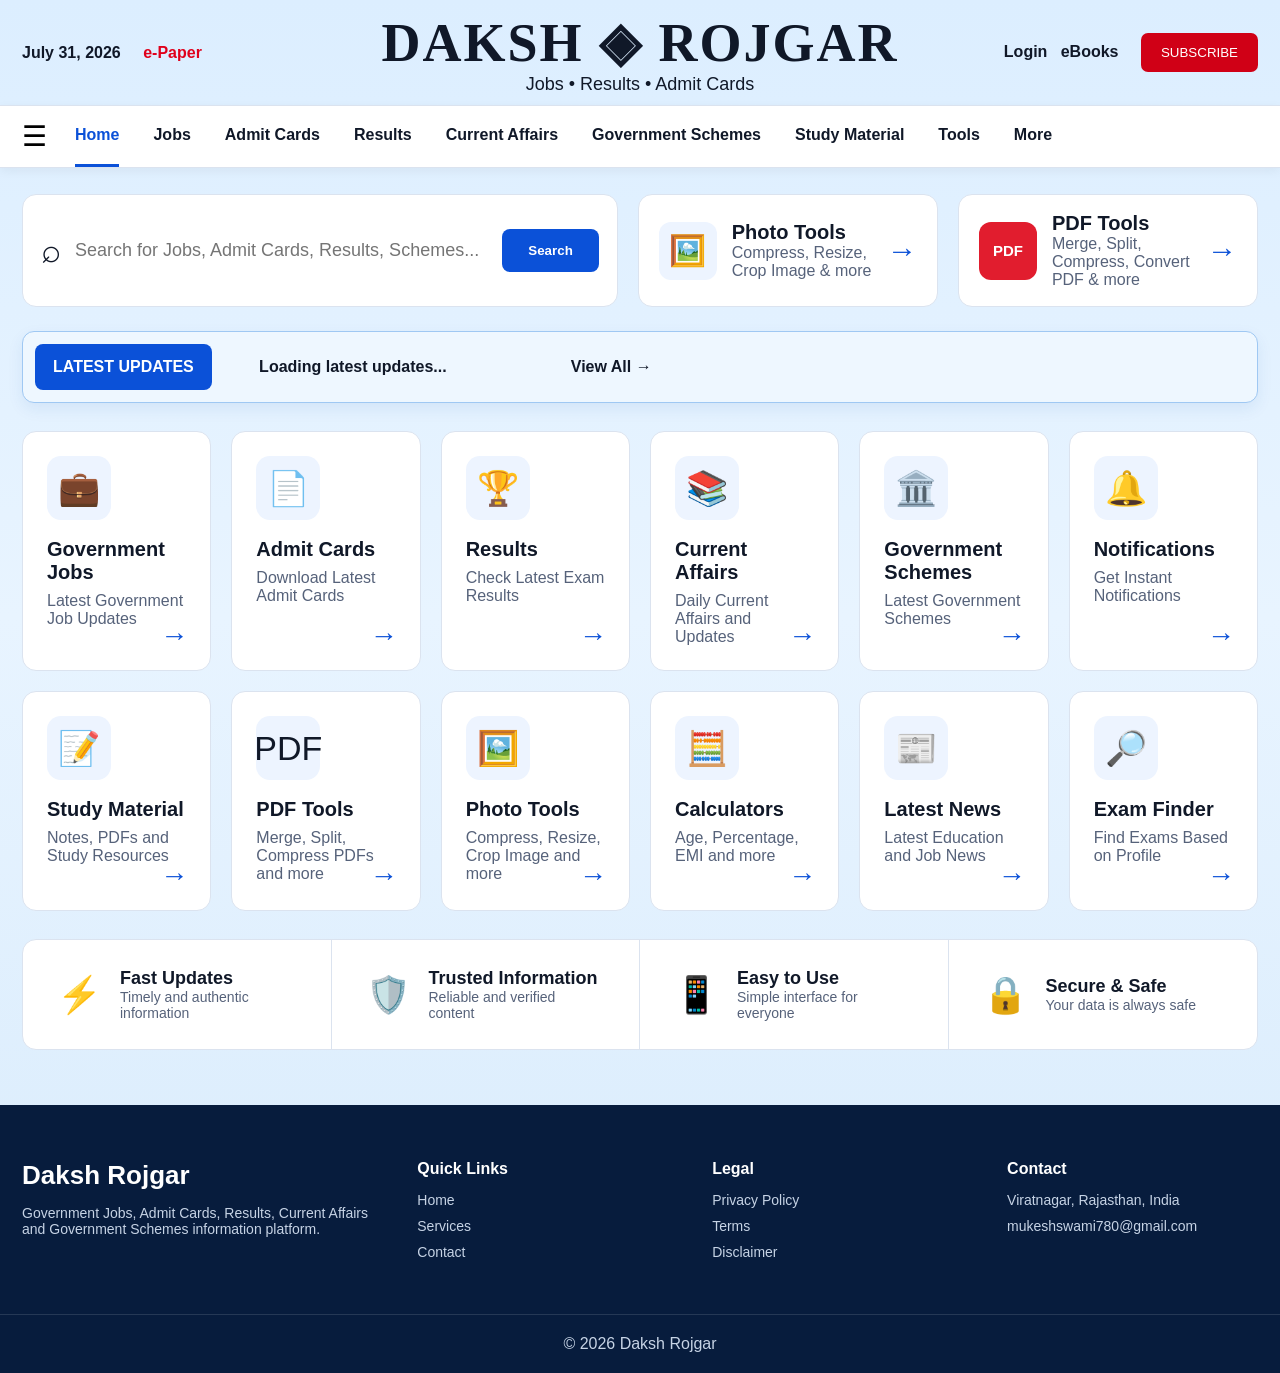
==== index.html @ 95d86d12 "Fix website icons and compact listing cards" ====
﻿<!DOCTYPE html>
<html lang="en">
<head>
    <meta charset="UTF-8">

    <meta
        name="viewport"
        content="width=device-width, initial-scale=1.0"
    >

    <title>Daksh Rojgar</title>

    <link rel="stylesheet" href="style.css">
</head>

<body>

<header>
    <div class="top">

        <div class="date">
            July 31, 2026
            <span>e-Paper</span>
        </div>

        <div class="brand">
            <h1>DAKSH ◈ ROJGAR</h1>
            <p>Jobs • Results • Admit Cards</p>
        </div>

        <div class="actions">
            Login &nbsp; eBooks
            <button type="button">SUBSCRIBE</button>
        </div>

    </div>

    <div class="nav">

        <button
            id="menuBtn"
            type="button"
            aria-label="Open menu"
        >
            ☰
        </button>

        <nav id="mainNav">
            <a class="active" href="index.html">Home</a>
            <a href="listing.html?module=jobs">Jobs</a>
            <a href="listing.html?module=admit_card">Admit Cards</a>
            <a href="listing.html?module=result">Results</a>
            <a href="listing.html?module=current_affairs">Current Affairs</a>
            <a href="listing.html?module=yojana">Government Schemes</a>
            <a href="listing.html?module=syllabus">Study Material</a>
            <a href="#">Tools</a>
            <a href="#">More</a>
        </nav>

    </div>
</header>

<main class="wrap">

    <section class="utilities">

        <form id="searchForm" class="search">
            <span>⌕</span>

            <input
                id="searchInput"
                type="search"
                placeholder="Search for Jobs, Admit Cards, Results, Schemes..."
            >

            <button type="submit">
                Search
            </button>
        </form>

        <a class="tool" href="#">
            <b>🖼️</b>

            <div>
                <h2>Photo Tools</h2>
                <p>Compress, Resize, Crop Image &amp; more</p>
            </div>

            <i>→</i>
        </a>

        <a class="tool" href="#">
            <b class="pdf">PDF</b>

            <div>
                <h2>PDF Tools</h2>
                <p>Merge, Split, Compress, Convert PDF &amp; more</p>
            </div>

            <i>→</i>
        </a>

    </section>

    <section class="ticker">
        <strong>LATEST UPDATES</strong>

        <a href="#">
            Loading latest updates...
        </a>

        <a href="#" id="viewAllUpdates">
            View All →
        </a>
    </section>

    <section class="cards">

        <a
            class="card"
            href="listing.html?module=jobs"
        >
            <div class="icon">💼</div>
            <h3>Government Jobs</h3>
            <p>Latest Government Job Updates</p>
            <span>→</span>
        </a>

        <a
            class="card"
            href="listing.html?module=admit_card"
        >
            <div class="icon">📄</div>
            <h3>Admit Cards</h3>
            <p>Download Latest Admit Cards</p>
            <span>→</span>
        </a>

        <a
            class="card"
            href="listing.html?module=result"
        >
            <div class="icon">🏆</div>
            <h3>Results</h3>
            <p>Check Latest Exam Results</p>
            <span>→</span>
        </a>

        <a
            class="card"
            href="listing.html?module=current_affairs"
        >
            <div class="icon">📚</div>
            <h3>Current Affairs</h3>
            <p>Daily Current Affairs and Updates</p>
            <span>→</span>
        </a>

        <a
            class="card"
            href="listing.html?module=yojana"
        >
            <div class="icon">🏛️</div>
            <h3>Government Schemes</h3>
            <p>Latest Government Schemes</p>
            <span>→</span>
        </a>

        <a
            class="card"
            href="listing.html?module=all_posts"
        >
            <div class="icon">🔔</div>
            <h3>Notifications</h3>
            <p>Get Instant Notifications</p>
            <span>→</span>
        </a>

        <a
            class="card"
            href="listing.html?module=syllabus"
        >
            <div class="icon">📝</div>
            <h3>Study Material</h3>
            <p>Notes, PDFs and Study Resources</p>
            <span>→</span>
        </a>

        <a class="card" href="#">
            <div class="icon">PDF</div>
            <h3>PDF Tools</h3>
            <p>Merge, Split, Compress PDFs and more</p>
            <span>→</span>
        </a>

        <a class="card" href="#">
            <div class="icon">🖼️</div>
            <h3>Photo Tools</h3>
            <p>Compress, Resize, Crop Image and more</p>
            <span>→</span>
        </a>

        <a class="card" href="#">
            <div class="icon">🧮</div>
            <h3>Calculators</h3>
            <p>Age, Percentage, EMI and more</p>
            <span>→</span>
        </a>

        <a class="card" href="#">
            <div class="icon">📰</div>
            <h3>Latest News</h3>
            <p>Latest Education and Job News</p>
            <span>→</span>
        </a>

        <a class="card" href="#">
            <div class="icon">🔎</div>
            <h3>Exam Finder</h3>
            <p>Find Exams Based on Profile</p>
            <span>→</span>
        </a>

    </section>

    <section class="benefits">

        <article>
            ⚡
            <div>
                <h3>Fast Updates</h3>
                <p>Timely and authentic information</p>
            </div>
        </article>

        <article>
            🛡️
            <div>
                <h3>Trusted Information</h3>
                <p>Reliable and verified content</p>
            </div>
        </article>

        <article>
            📱
            <div>
                <h3>Easy to Use</h3>
                <p>Simple interface for everyone</p>
            </div>
        </article>

        <article>
            🔒
            <div>
                <h3>Secure &amp; Safe</h3>
                <p>Your data is always safe</p>
            </div>
        </article>

    </section>

</main>

<footer>

    <div class="foot">

        <div>
            <h3>Daksh Rojgar</h3>

            <p>
                Government Jobs, Admit Cards, Results,
                Current Affairs and Government Schemes
                information platform.
            </p>
        </div>

        <div>
            <h4>Quick Links</h4>
            <a href="index.html">Home</a>
            <a href="listing.html?module=all_posts">Services</a>
            <a href="contact.html">Contact</a>
        </div>

        <div>
            <h4>Legal</h4>
            <a href="privacy-policy.html">Privacy Policy</a>
            <a href="terms.html">Terms</a>
            <a href="disclaimer.html">Disclaimer</a>
        </div>

        <div>
            <h4>Contact</h4>
            <p>Viratnagar, Rajasthan, India</p>

            <a href="mailto:mukeshswami780@gmail.com">
                mukeshswami780@gmail.com
            </a>
        </div>

    </div>

    <div class="copy">
        © <span id="year">2026</span> Daksh Rojgar
    </div>

</footer>

<script src="script.js"></script>

</body>
</html>
---- style.css ----
*{box-sizing:border-box;margin:0;padding:0}:root{--blue:#0b51d8;--ink:#101828;--muted:#56627a;--line:#dbe3ef;--bg:#f4f8fd}body{font-family:Arial,sans-serif;background:linear-gradient(#fbfdff,#f2f7fc);color:var(--ink)}a{text-decoration:none;color:inherit}.top{max-width:1480px;margin:auto;min-height:105px;display:grid;grid-template-columns:1fr auto 1fr;align-items:center;padding:0 22px}.date{font-weight:700}.date span{color:#e0001b;margin-left:18px}.brand{text-align:center}.brand h1{font-family:Georgia,serif;font-size:54px;letter-spacing:2px}.brand p{font-size:18px}.actions{justify-self:end;font-weight:700}.actions button{background:#d00016;color:#fff;border:0;border-radius:7px;padding:12px 20px;margin-left:18px}.nav{border-top:1px solid var(--line);border-bottom:1px solid var(--line);box-shadow:0 3px 10px #0000000d;display:flex;align-items:center;padding:0 22px;background:#fff}.nav>button{font-size:28px;border:0;background:none;margin-right:28px}nav{display:flex;gap:34px;overflow:auto}nav a{font-weight:700;padding:20px 0;white-space:nowrap}nav .active{color:var(--blue);border-bottom:3px solid var(--blue)}.wrap{max-width:1480px;margin:auto;padding:26px 22px 55px}.utilities{display:grid;grid-template-columns:1.35fr .68fr .68fr;gap:20px}.search,.tool{background:#fff;border:1px solid var(--line);border-radius:14px}.search{display:grid;grid-template-columns:auto 1fr auto;align-items:center;padding:18px}.search span{font-size:34px;margin-right:14px}.search input{border:0;outline:0;font-size:18px;min-width:0}.search button{background:var(--blue);color:#fff;border:0;border-radius:8px;padding:14px 26px;font-weight:800}.tool{display:grid;grid-template-columns:auto 1fr auto;align-items:center;gap:15px;padding:17px 20px}.tool>b{width:58px;height:58px;border-radius:12px;background:#edf4ff;display:flex;align-items:center;justify-content:center;font-size:30px}.tool .pdf{background:#e11d2e;color:#fff;font-size:15px}.tool h2{font-size:20px}.tool p{color:var(--muted)}.tool i{font-style:normal;color:var(--blue);font-size:30px}.ticker{margin-top:28px;border:1px solid #cfe0f5;border-radius:12px;background:#f7fbff;display:grid;grid-template-columns:auto repeat(4,1fr);align-items:center}.ticker strong{background:var(--blue);color:#fff;border-radius:8px;padding:14px 18px;margin:12px}.ticker a{padding:0 18px;text-align:center;font-weight:600}.ticker em{font-style:normal;color:#e0001b;border:1px solid #ff5e6d;padding:2px 5px;border-radius:4px;font-size:12px}.cards{display:grid;grid-template-columns:repeat(6,1fr);gap:20px;margin-top:28px}.card{background:#fff;border:1px solid var(--line);border-radius:14px;min-height:220px;padding:24px;position:relative;transition:.2s}.card:hover{transform:translateY(-5px);box-shadow:0 12px 28px #0f2e5a14}.icon{width:64px;height:64px;border-radius:14px;background:#edf4ff;display:flex;align-items:center;justify-content:center;font-size:34px;margin-bottom:18px}.card h3{font-size:20px;margin-bottom:8px}.card p{color:var(--muted)}.card span{position:absolute;right:22px;bottom:18px;color:var(--blue);font-size:28px}.benefits{display:grid;grid-template-columns:repeat(4,1fr);background:#fff;border:1px solid var(--line);border-radius:14px;margin-top:28px}.benefits article{display:flex;gap:18px;align-items:center;padding:28px 34px;border-right:1px solid var(--line);font-size:36px}.benefits article:last-child{border:0}.benefits h3{font-size:18px}.benefits p{font-size:14px;color:var(--muted)}footer{background:#071c3d;color:#fff;padding-top:55px}.foot{max-width:1480px;margin:auto;display:grid;grid-template-columns:1.4fr repeat(3,1fr);gap:44px;padding:0 22px 44px}.foot h3{font-size:26px;margin-bottom:14px}.foot h4{margin-bottom:14px}.foot p,.foot a{display:block;color:#c6d3e5;margin-bottom:10px;font-size:14px}.copy{text-align:center;border-top:1px solid #ffffff1f;padding:20px;color:#c6d3e5}@media(max-width:1200px){.cards{grid-template-columns:repeat(4,1fr)}nav{gap:22px}}@media(max-width:900px){.top{grid-template-columns:1fr}.date,.actions{display:none}.brand{text-align:left}.brand h1{font-size:34px}.utilities{grid-template-columns:1fr 1fr}.search{grid-column:1/-1}.ticker{grid-template-columns:auto 1fr;overflow:auto}.ticker a{white-space:nowrap}.cards{grid-template-columns:repeat(3,1fr)}.benefits{grid-template-columns:repeat(2,1fr)}.foot{grid-template-columns:repeat(2,1fr)}}@media(max-width:640px){.brand h1{font-size:27px}.utilities{grid-template-columns:1fr}.search{grid-column:auto}.search input{font-size:14px}.cards{grid-template-columns:repeat(2,1fr);gap:12px}.card{min-height:190px;padding:18px}.benefits{grid-template-columns:1fr}.foot{grid-template-columns:1fr}}
/* ===== Final Daksh Rojgar Blue Theme ===== */

body {
    background:
        linear-gradient(
            180deg,
            #dceeff 0%,
            #e8f4ff 45%,
            #d8ebfc 100%
        );
}

.site-header {
    background: #f7fbff;
    border-bottom: 1px solid #9fc8f3;
}

.nav-wrap {
    background: #edf7ff;
    border-top: 1px solid #c2dcf5;
    border-bottom: 1px solid #9fc8f3;
}

.main-content {
    padding-top: 30px;
}

/* Search + Photo/PDF Tools row */

.top-utility-grid {
    gap: 22px;
}

.search-panel,
.quick-tool-card {
    background: #ffffff;
    border: 1px solid #a9ccef;
    box-shadow:
        0 7px 18px rgba(10, 71, 161, 0.10);
}

.search-panel {
    padding: 15px 17px;
    min-height: 98px;
}

.quick-tool-card {
    min-height: 98px;
    padding: 14px 18px;
}

.quick-tool-card h2 {
    color: #071c3d;
}

.quick-tool-card p {
    color: #334a67;
}

/* Latest updates row */

.ticker {
    margin-top: 24px;
    background: #eef7ff;
    border: 1px solid #9fc8f3;
    box-shadow:
        0 6px 16px rgba(10, 71, 161, 0.08);
}

/* Service cards */

.portal-card {
    background: #ffffff;
    border: 1px solid #a9ccef;
    box-shadow:
        0 5px 14px rgba(10, 71, 161, 0.07);
}

.portal-card:hover {
    border-color: #4d91dc;
    box-shadow:
        0 13px 30px rgba(10, 71, 161, 0.16);
}

/* Bottom benefits strip */

.benefit-strip {
    background: #ffffff;
    border: 1px solid #9fc8f3;
    box-shadow:
        0 7px 18px rgba(10, 71, 161, 0.10);
}

/* Mobile adjustment */

@media (max-width: 640px) {
    .search-panel,
    .quick-tool-card {
        min-height: 86px;
    }

    .main-content {
        padding-top: 18px;
    }
}


/* ===== Legal Pages ===== */

.legal-header {
    background: #f7fbff;
    border-bottom: 1px solid #9fc8f3;
    padding: 19px 0;
}

.legal-nav {
    align-items: center;
    display: flex;
    justify-content: space-between;
}

.legal-brand {
    color: #062d73;
    font-size: 25px;
    font-weight: 800;
}

.back-home {
    background: #0b51d8;
    border-radius: 8px;
    color: #ffffff;
    font-weight: 700;
    padding: 11px 18px;
}

.legal-page {
    background:
        linear-gradient(
            180deg,
            #dceeff 0%,
            #e8f4ff 100%
        );
    padding: 55px 0;
}

.legal-card {
    background: #ffffff;
    border: 1px solid #9fc8f3;
    border-radius: 18px;
    box-shadow:
        0 12px 35px rgba(10, 71, 161, 0.12);
    margin: auto;
    max-width: 980px;
    padding: 55px;
}

.legal-heading {
    border-bottom: 1px solid #d9e7f5;
    margin-bottom: 35px;
    padding-bottom: 28px;
}

.legal-heading > span {
    color: #0b51d8;
    font-size: 13px;
    font-weight: 800;
    letter-spacing: 1px;
}

.legal-heading h1 {
    color: #071c3d;
    font-size: 44px;
    line-height: 1.15;
    margin: 10px 0;
}

.legal-heading p {
    color: #667085;
}

.legal-card section {
    margin-bottom: 32px;
}

.legal-card section:last-child {
    margin-bottom: 0;
}

.legal-card h2 {
    color: #073170;
    font-size: 23px;
    margin-bottom: 12px;
}

.legal-card p,
.legal-card li {
    color: #344a65;
    font-size: 16px;
    line-height: 1.8;
}

.legal-card p {
    margin-bottom: 12px;
}

.legal-card ul {
    margin: 8px 0 15px 22px;
}

.legal-card li {
    margin-bottom: 8px;
}

.legal-card a {
    color: #0b51d8;
    font-weight: 700;
}

.contact-information {
    background: #edf7ff;
    border: 1px solid #b8d5f2;
    border-radius: 12px;
    display: flex;
    flex-direction: column;
    gap: 6px;
    margin-top: 15px;
    padding: 22px;
}

.legal-footer {
    background: #071c3d;
    color: #ffffff;
    padding: 24px 0;
}

.legal-footer .container {
    align-items: center;
    display: flex;
    justify-content: space-between;
}

.legal-footer div div {
    display: flex;
    gap: 20px;
}

.legal-footer a {
    color: #c6d3e5;
}

@media (max-width: 700px) {
    .legal-card {
        padding: 30px 22px;
    }

    .legal-heading h1 {
        font-size: 34px;
    }

    .legal-footer .container {
        align-items: flex-start;
        flex-direction: column;
        gap: 15px;
    }

    .legal-footer div div {
        flex-wrap: wrap;
    }
}


/* ===== Dynamic Detail Pages ===== */

.detail-loading,
.detail-error {
    color: #344a65;
    font-size: 18px;
    padding: 35px 0;
    text-align: center;
}

.detail-error h1 {
    color: #071c3d;
    margin-bottom: 15px;
}

.detail-media {
    margin-bottom: 30px;
    text-align: center;
}

.detail-media img {
    border: 1px solid #b8d5f2;
    border-radius: 14px;
    max-height: 520px;
    max-width: 100%;
    object-fit: contain;
}

.detail-actions {
    display: flex;
    flex-wrap: wrap;
    gap: 12px;
    margin-bottom: 35px;
}

.detail-button {
    background: #edf7ff;
    border: 1px solid #9fc8f3;
    border-radius: 8px;
    color: #0b51d8;
    display: inline-block;
    font-weight: 700;
    padding: 11px 18px;
}

.detail-button:hover {
    background: #dceeff;
}

.detail-button.primary {
    background: #0b51d8;
    border-color: #0b51d8;
    color: #ffffff;
}

.detail-section {
    border-bottom: 1px solid #d9e7f5;
    margin-bottom: 30px;
    padding-bottom: 26px;
}

.detail-section:last-child {
    border-bottom: 0;
}

.detail-section h2 {
    color: #073170;
    font-size: 23px;
    margin-bottom: 13px;
}

.detail-section p {
    color: #344a65;
    font-size: 16px;
    line-height: 1.8;
    margin-bottom: 10px;
}


/* ===== Live Admin Content Listing ===== */

.listing-header {
    margin-bottom: 32px;
    text-align: center;
}

.listing-header > span {
    color: #0b51d8;
    font-size: 13px;
    font-weight: 800;
    letter-spacing: 1px;
}

.listing-header h1 {
    color: #071c3d;
    font-size: 42px;
    margin: 8px 0 12px;
}

.listing-header p {
    color: #506781;
    font-size: 17px;
}

.live-listing-grid {
    display: grid;
    gap: 20px;
    grid-template-columns:
        repeat(3, minmax(0, 1fr));
}

.live-listing-card {
    background: #ffffff;
    border: 1px solid #9fc8f3;
    border-radius: 14px;
    box-shadow:
        0 7px 20px rgba(10, 71, 161, 0.09);
    display: flex;
    flex-direction: column;
    min-height: 280px;
    padding: 25px;
}

.listing-meta {
    align-items: center;
    display: flex;
    gap: 10px;
    justify-content: space-between;
    margin-bottom: 16px;
}

.listing-meta span {
    background: #e5f2ff;
    border-radius: 20px;
    color: #0b51d8;
    font-size: 12px;
    font-weight: 800;
    padding: 6px 10px;
    text-transform: uppercase;
}

.listing-meta time {
    color: #6a7c91;
    font-size: 12px;
}

.live-listing-card h2 {
    color: #071c3d;
    font-size: 21px;
    line-height: 1.4;
    margin-bottom: 13px;
}

.live-listing-card p {
    color: #445a73;
    flex: 1;
    line-height: 1.7;
}

.listing-read-button {
    align-self: flex-start;
    background: #0b51d8;
    border-radius: 8px;
    color: #ffffff;
    font-weight: 700;
    margin-top: 20px;
    padding: 10px 16px;
}

.listing-empty {
    background: #ffffff;
    border: 1px solid #9fc8f3;
    border-radius: 14px;
    grid-column: 1 / -1;
    padding: 45px;
    text-align: center;
}

@media (max-width: 950px) {
    .live-listing-grid {
        grid-template-columns:
            repeat(2, minmax(0, 1fr));
    }
}

@media (max-width: 620px) {
    .live-listing-grid {
        grid-template-columns: 1fr;
    }

    .listing-header h1 {
        font-size: 32px;
    }
}


/* ===== Job Detail Summary ===== */

.detail-summary-grid {
    display: grid;
    gap: 14px;
    grid-template-columns:
        repeat(4, minmax(0, 1fr));
    margin-bottom: 28px;
}

.detail-summary-grid > div {
    background: #edf7ff;
    border: 1px solid #b8d5f2;
    border-radius: 10px;
    display: flex;
    flex-direction: column;
    gap: 6px;
    padding: 16px;
}

.detail-summary-grid strong {
    color: #073170;
    font-size: 13px;
    text-transform: uppercase;
}

.detail-summary-grid span {
    color: #344a65;
    font-size: 16px;
}

@media (max-width: 850px) {
    .detail-summary-grid {
        grid-template-columns:
            repeat(2, minmax(0, 1fr));
    }
}

@media (max-width: 520px) {
    .detail-summary-grid {
        grid-template-columns: 1fr;
    }
}


/* ===== Compact Listing Cards ===== */

#listingContainer {
    display: grid;
    grid-template-columns: repeat(4, minmax(0, 1fr));
    gap: 16px;
}

.live-listing-card {
    min-height: 0;
    padding: 18px;
    border-radius: 12px;
}

.live-listing-card h2 {
    font-size: 18px;
    line-height: 1.25;
    margin: 8px 0 10px;
}

.live-listing-card > p {
    font-size: 13px;
    line-height: 1.45;
    margin: 8px 0 12px;

    display: -webkit-box;
    -webkit-line-clamp: 3;
    -webkit-box-orient: vertical;

    overflow: hidden;
    min-height: 56px;
}

.listing-last-date {
    font-size: 13px !important;
    line-height: 1.3 !important;
    margin: 6px 0 !important;
    min-height: auto !important;
    display: block !important;
}

.listing-meta {
    font-size: 11px;
    gap: 8px;
}

.listing-meta span {
    padding: 6px 10px;
    font-size: 11px;
}

.listing-state {
    font-size: 12px;
    margin-top: 8px;
}

.listing-read-button {
    font-size: 13px;
    padding: 10px 14px;
    margin-top: 5px;
}

.listing-hero {
    padding: 34px 20px 28px;
}

.listing-hero h1 {
    font-size: 38px;
    margin: 8px 0;
}

.listing-hero p {
    font-size: 15px;
}

@media (max-width: 1100px) {
    #listingContainer {
        grid-template-columns: repeat(3, minmax(0, 1fr));
    }
}

@media (max-width: 800px) {
    #listingContainer {
        grid-template-columns: repeat(2, minmax(0, 1fr));
    }
}

@media (max-width: 520px) {
    #listingContainer {
        grid-template-columns: 1fr;
    }

    .live-listing-card h2 {
        font-size: 17px;
    }
}


/* ===== Final Compact Listing Layout ===== */

#listingContainer {
    display: grid;
    grid-template-columns: repeat(4, minmax(0, 1fr));
    gap: 12px;
    padding: 0 14px 24px;
}

.live-listing-card {
    min-height: 0;
    padding: 14px;
    border-radius: 10px;
}

.live-listing-card h2 {
    font-size: 16px;
    line-height: 1.25;
    margin: 6px 0 8px;
}

.live-listing-card > p {
    font-size: 12px;
    line-height: 1.35;
    margin: 6px 0 10px;

    display: -webkit-box;
    -webkit-line-clamp: 3;
    -webkit-box-orient: vertical;

    overflow: hidden;
    min-height: 48px;
}

.listing-meta {
    font-size: 10px;
    gap: 6px;
}

.listing-meta span {
    font-size: 10px;
    padding: 4px 8px;
}

.listing-state {
    font-size: 11px;
    margin-top: 5px;
}

.listing-last-date {
    font-size: 11px !important;
    line-height: 1.25 !important;
    margin: 5px 0 !important;
    min-height: auto !important;
    display: block !important;
}

.listing-read-button {
    display: inline-block;
    font-size: 12px;
    padding: 8px 11px;
    margin-top: 4px;
}

.listing-hero {
    padding: 22px 16px 18px;
}

.listing-hero h1 {
    font-size: 30px;
    margin: 5px 0;
}

.listing-hero p {
    font-size: 13px;
}

@media (max-width: 1100px) {
    #listingContainer {
        grid-template-columns: repeat(3, minmax(0, 1fr));
    }
}

@media (max-width: 760px) {
    #listingContainer {
        grid-template-columns: repeat(2, minmax(0, 1fr));
    }
}

@media (max-width: 520px) {
    #listingContainer {
        grid-template-columns: 1fr;
    }
}
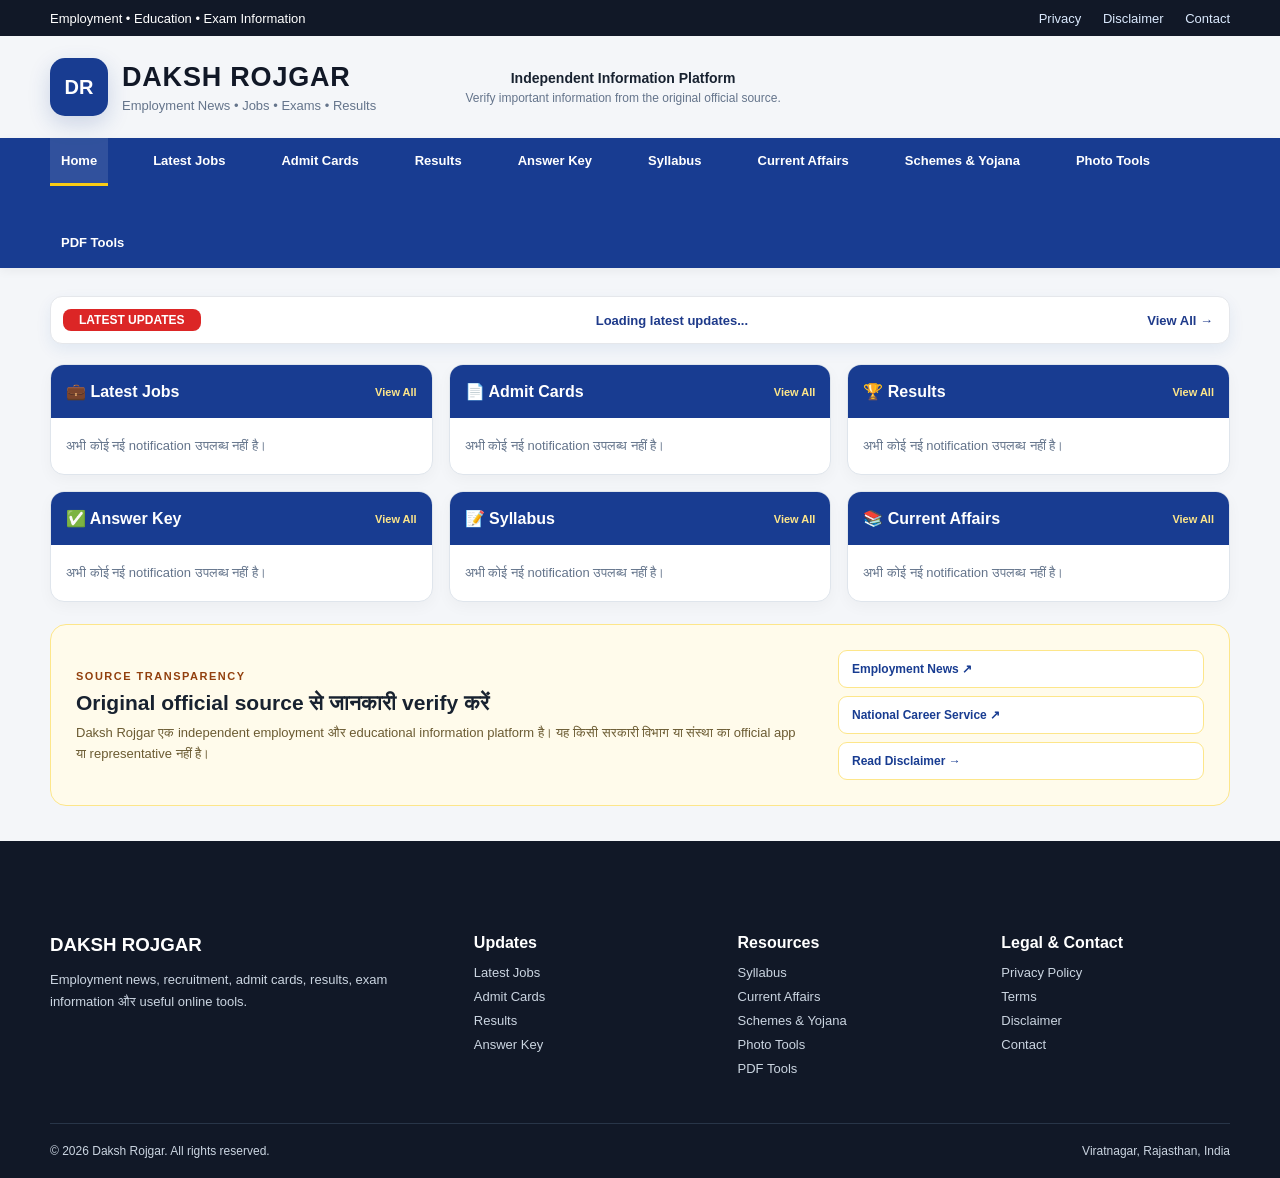
==== commit 1dac7afa: "Redesign website homepage and unify tools navigation" ====
--- a/index.html
+++ b/index.html
@@ -1,4 +1,4 @@
-﻿<!DOCTYPE html>
+<!DOCTYPE html>
 <html lang="en">
 <head>
     <meta charset="UTF-8">
@@ -8,29 +8,77 @@
         content="width=device-width, initial-scale=1.0"
     >
 
-    <title>Daksh Rojgar</title>
+    <title>Daksh Rojgar | Employment News, Jobs, Admit Cards, Results & Exam Updates</title>
+
+    <meta
+        name="description"
+        content="Daksh Rojgar provides employment news, jobs, recruitment updates, admit cards, exam results, answer keys, syllabus, current affairs, schemes and useful photo and PDF tools."
+    >
+
+    <link
+        rel="canonical"
+        href="https://mukeshswamibiyawas-bot.github.io/daksh-rojgar-website/"
+    >
+
+    <meta property="og:type" content="website">
+    <meta property="og:site_name" content="Daksh Rojgar">
+    <meta
+        property="og:title"
+        content="Daksh Rojgar | Jobs, Admit Cards, Results & Exam Updates"
+    >
+    <meta
+        property="og:description"
+        content="Employment news, jobs, admit cards, results, answer keys, exam updates and useful online tools."
+    >
+    <meta
+        property="og:url"
+        content="https://mukeshswamibiyawas-bot.github.io/daksh-rojgar-website/"
+    >
+
+    <script type="application/ld+json">
+    {
+      "@context": "https://schema.org",
+      "@type": "WebSite",
+      "name": "Daksh Rojgar",
+      "alternateName": "Daksh Rojgar Viratnagar",
+      "url": "https://mukeshswamibiyawas-bot.github.io/daksh-rojgar-website/"
+    }
+    </script>
 
     <link rel="stylesheet" href="style.css">
+    <link rel="stylesheet" href="home-redesign.css">
 </head>
 
-<body>
-
-<header>
-    <div class="top">
-
-        <div class="date">
-            July 31, 2026
-            <span>e-Paper</span>
-        </div>
-
-        <div class="brand">
-            <h1>DAKSH ◈ ROJGAR</h1>
-            <p>Jobs • Results • Admit Cards</p>
-        </div>
-
-        <div class="actions">
-            Login &nbsp; eBooks
-            <button type="button">SUBSCRIBE</button>
+<body class="home-v2">
+
+<header class="dr-header">
+
+    <div class="dr-topbar">
+        <div class="dr-topbar-inner">
+            <span>Employment • Education • Exam Information</span>
+
+            <div>
+                <a href="privacy-policy.html">Privacy</a>
+                <a href="disclaimer.html">Disclaimer</a>
+                <a href="contact.html">Contact</a>
+            </div>
+        </div>
+    </div>
+
+    <div class="dr-brand-wrap">
+
+        <a class="dr-brand" href="index.html">
+            <div class="dr-logo">DR</div>
+
+            <div>
+                <h1>DAKSH ROJGAR</h1>
+                <p>Employment News • Jobs • Exams • Results</p>
+            </div>
+        </a>
+
+        <div class="dr-brand-note">
+            <strong>Independent Information Platform</strong>
+            <span>Verify important information from the original official source.</span>
         </div>
 
     </div>
@@ -47,62 +95,24 @@
 
         <nav id="mainNav">
             <a class="active" href="index.html">Home</a>
-            <a href="listing.html?module=jobs">Jobs</a>
+            <a href="listing.html?module=jobs">Latest Jobs</a>
             <a href="listing.html?module=admit_card">Admit Cards</a>
             <a href="listing.html?module=result">Results</a>
+            <a href="listing.html?module=answer_key">Answer Key</a>
+            <a href="listing.html?module=syllabus">Syllabus</a>
             <a href="listing.html?module=current_affairs">Current Affairs</a>
-            <a href="listing.html?module=yojana">Government Schemes</a>
-            <a href="listing.html?module=syllabus">Study Material</a>
-            <a href="#">Tools</a>
-            <a href="#">More</a>
+            <a href="listing.html?module=yojana">Schemes &amp; Yojana</a>
+            <a href="photo-tools.html">Photo Tools</a>
+            <a href="pdf-tools.html">PDF Tools</a>
         </nav>
 
     </div>
+
 </header>
 
-<main class="wrap">
-
-    <section class="utilities">
-
-        <form id="searchForm" class="search">
-            <span>⌕</span>
-
-            <input
-                id="searchInput"
-                type="search"
-                placeholder="Search for Jobs, Admit Cards, Results, Schemes..."
-            >
-
-            <button type="submit">
-                Search
-            </button>
-        </form>
-
-        <a class="tool" href="#">
-            <b>🖼️</b>
-
-            <div>
-                <h2>Photo Tools</h2>
-                <p>Compress, Resize, Crop Image &amp; more</p>
-            </div>
-
-            <i>→</i>
-        </a>
-
-        <a class="tool" href="#">
-            <b class="pdf">PDF</b>
-
-            <div>
-                <h2>PDF Tools</h2>
-                <p>Merge, Split, Compress, Convert PDF &amp; more</p>
-            </div>
-
-            <i>→</i>
-        </a>
-
-    </section>
-
-    <section class="ticker">
+<main class="dr-main">
+
+    <section class="ticker dr-ticker">
         <strong>LATEST UPDATES</strong>
 
         <a href="#">
@@ -114,194 +124,155 @@
         </a>
     </section>
 
-    <section class="cards">
-
-        <a
-            class="card"
-            href="listing.html?module=jobs"
-        >
-            <div class="icon">💼</div>
-            <h3>Government Jobs</h3>
-            <p>Latest Government Job Updates</p>
-            <span>→</span>
-        </a>
-
-        <a
-            class="card"
-            href="listing.html?module=admit_card"
-        >
-            <div class="icon">📄</div>
-            <h3>Admit Cards</h3>
-            <p>Download Latest Admit Cards</p>
-            <span>→</span>
-        </a>
-
-        <a
-            class="card"
-            href="listing.html?module=result"
-        >
-            <div class="icon">🏆</div>
-            <h3>Results</h3>
-            <p>Check Latest Exam Results</p>
-            <span>→</span>
-        </a>
-
-        <a
-            class="card"
-            href="listing.html?module=current_affairs"
-        >
-            <div class="icon">📚</div>
-            <h3>Current Affairs</h3>
-            <p>Daily Current Affairs and Updates</p>
-            <span>→</span>
-        </a>
-
-        <a
-            class="card"
-            href="listing.html?module=yojana"
-        >
-            <div class="icon">🏛️</div>
-            <h3>Government Schemes</h3>
-            <p>Latest Government Schemes</p>
-            <span>→</span>
-        </a>
-
-        <a
-            class="card"
-            href="listing.html?module=all_posts"
-        >
-            <div class="icon">🔔</div>
-            <h3>Notifications</h3>
-            <p>Get Instant Notifications</p>
-            <span>→</span>
-        </a>
-
-        <a
-            class="card"
-            href="listing.html?module=syllabus"
-        >
-            <div class="icon">📝</div>
-            <h3>Study Material</h3>
-            <p>Notes, PDFs and Study Resources</p>
-            <span>→</span>
-        </a>
-
-        <a class="card" href="#">
-            <div class="icon">PDF</div>
-            <h3>PDF Tools</h3>
-            <p>Merge, Split, Compress PDFs and more</p>
-            <span>→</span>
-        </a>
-
-        <a class="card" href="#">
-            <div class="icon">🖼️</div>
-            <h3>Photo Tools</h3>
-            <p>Compress, Resize, Crop Image and more</p>
-            <span>→</span>
-        </a>
-
-        <a class="card" href="#">
-            <div class="icon">🧮</div>
-            <h3>Calculators</h3>
-            <p>Age, Percentage, EMI and more</p>
-            <span>→</span>
-        </a>
-
-        <a class="card" href="#">
-            <div class="icon">📰</div>
-            <h3>Latest News</h3>
-            <p>Latest Education and Job News</p>
-            <span>→</span>
-        </a>
-
-        <a class="card" href="#">
-            <div class="icon">🔎</div>
-            <h3>Exam Finder</h3>
-            <p>Find Exams Based on Profile</p>
-            <span>→</span>
-        </a>
+    
+    <section class="dr-info-grid dr-live-panels">
+
+        <article class="dr-panel" data-home-module="jobs">
+            <div class="dr-panel-head">
+                <h2>💼 Latest Jobs</h2>
+                <a href="listing.html?module=jobs">View All</a>
+            </div>
+            <div class="dr-panel-links">
+                <div class="dr-panel-loading">Loading latest jobs...</div>
+            </div>
+        </article>
+
+        <article class="dr-panel" data-home-module="admit_card">
+            <div class="dr-panel-head">
+                <h2>📄 Admit Cards</h2>
+                <a href="listing.html?module=admit_card">View All</a>
+            </div>
+            <div class="dr-panel-links">
+                <div class="dr-panel-loading">Loading admit cards...</div>
+            </div>
+        </article>
+
+        <article class="dr-panel" data-home-module="result">
+            <div class="dr-panel-head">
+                <h2>🏆 Results</h2>
+                <a href="listing.html?module=result">View All</a>
+            </div>
+            <div class="dr-panel-links">
+                <div class="dr-panel-loading">Loading results...</div>
+            </div>
+        </article>
+
+        <article class="dr-panel" data-home-module="answer_key">
+            <div class="dr-panel-head">
+                <h2>✅ Answer Key</h2>
+                <a href="listing.html?module=answer_key">View All</a>
+            </div>
+            <div class="dr-panel-links">
+                <div class="dr-panel-loading">Loading answer keys...</div>
+            </div>
+        </article>
+
+        <article class="dr-panel" data-home-module="syllabus">
+            <div class="dr-panel-head">
+                <h2>📝 Syllabus</h2>
+                <a href="listing.html?module=syllabus">View All</a>
+            </div>
+            <div class="dr-panel-links">
+                <div class="dr-panel-loading">Loading syllabus...</div>
+            </div>
+        </article>
+
+        <article class="dr-panel" data-home-module="current_affairs">
+            <div class="dr-panel-head">
+                <h2>📚 Current Affairs</h2>
+                <a href="listing.html?module=current_affairs">View All</a>
+            </div>
+            <div class="dr-panel-links">
+                <div class="dr-panel-loading">Loading current affairs...</div>
+            </div>
+        </article>
 
     </section>
 
-    <section class="benefits">
-
-        <article>
-            ⚡
-            <div>
-                <h3>Fast Updates</h3>
-                <p>Timely and authentic information</p>
-            </div>
-        </article>
-
-        <article>
-            🛡️
-            <div>
-                <h3>Trusted Information</h3>
-                <p>Reliable and verified content</p>
-            </div>
-        </article>
-
-        <article>
-            📱
-            <div>
-                <h3>Easy to Use</h3>
-                <p>Simple interface for everyone</p>
-            </div>
-        </article>
-
-        <article>
-            🔒
-            <div>
-                <h3>Secure &amp; Safe</h3>
-                <p>Your data is always safe</p>
-            </div>
-        </article>
+    <section class="dr-source-section">
+
+        <div>
+            <span class="dr-source-label">SOURCE TRANSPARENCY</span>
+
+            <h2>Original official source से जानकारी verify करें</h2>
+
+            <p>
+                Daksh Rojgar एक independent employment और educational
+                information platform है। यह किसी सरकारी विभाग या संस्था
+                का official app या representative नहीं है।
+            </p>
+        </div>
+
+        <div class="dr-source-links">
+
+            <a
+                href="https://employmentnews.gov.in/"
+                target="_blank"
+                rel="noopener noreferrer"
+            >
+                Employment News ↗
+            </a>
+
+            <a
+                href="https://www.ncs.gov.in/"
+                target="_blank"
+                rel="noopener noreferrer"
+            >
+                National Career Service ↗
+            </a>
+
+            <a href="disclaimer.html">
+                Read Disclaimer →
+            </a>
+
+        </div>
 
     </section>
 
 </main>
 
-<footer>
-
-    <div class="foot">
-
-        <div>
-            <h3>Daksh Rojgar</h3>
-
+<footer class="dr-footer">
+
+    <div class="dr-footer-inner">
+
+        <div class="dr-footer-brand">
+            <h3>DAKSH ROJGAR</h3>
             <p>
-                Government Jobs, Admit Cards, Results,
-                Current Affairs and Government Schemes
-                information platform.
+                Employment news, recruitment, admit cards, results,
+                exam information और useful online tools.
             </p>
         </div>
 
         <div>
-            <h4>Quick Links</h4>
-            <a href="index.html">Home</a>
-            <a href="listing.html?module=all_posts">Services</a>
-            <a href="contact.html">Contact</a>
-        </div>
-
-        <div>
-            <h4>Legal</h4>
+            <h4>Updates</h4>
+            <a href="listing.html?module=jobs">Latest Jobs</a>
+            <a href="listing.html?module=admit_card">Admit Cards</a>
+            <a href="listing.html?module=result">Results</a>
+            <a href="listing.html?module=answer_key">Answer Key</a>
+        </div>
+
+        <div>
+            <h4>Resources</h4>
+            <a href="listing.html?module=syllabus">Syllabus</a>
+            <a href="listing.html?module=current_affairs">Current Affairs</a>
+            <a href="listing.html?module=yojana">Schemes &amp; Yojana</a>
+            <a href="photo-tools.html">Photo Tools</a>
+            <a href="pdf-tools.html">PDF Tools</a>
+        </div>
+
+        <div>
+            <h4>Legal &amp; Contact</h4>
             <a href="privacy-policy.html">Privacy Policy</a>
             <a href="terms.html">Terms</a>
             <a href="disclaimer.html">Disclaimer</a>
-        </div>
-
-        <div>
-            <h4>Contact</h4>
-            <p>Viratnagar, Rajasthan, India</p>
-
-            <a href="mailto:mukeshswami780@gmail.com">
-                mukeshswami780@gmail.com
-            </a>
-        </div>
-
-    </div>
-
-    <div class="copy">
-        © <span id="year">2026</span> Daksh Rojgar
+            <a href="contact.html">Contact</a>
+        </div>
+
+    </div>
+
+    <div class="dr-copy">
+        <span>© <span id="year">2026</span> Daksh Rojgar. All rights reserved.</span>
+        <span>Viratnagar, Rajasthan, India</span>
     </div>
 
 </footer>
@@ -309,4 +280,4 @@
 <script src="script.js"></script>
 
 </body>
-</html>
+</html>
--- a/style.css
+++ b/style.css
@@ -704,3 +704,3464 @@
     }
 }
 
+
+/* ========================================
+   BACKGROUND CHANGE PHOTO TOOL
+======================================== */
+
+.background-tool-panel {
+    max-width: 1050px;
+    margin: 25px auto 50px;
+    padding: 28px;
+    background: #ffffff;
+    border: 1px solid #d7e0ea;
+    border-radius: 16px;
+    display: grid;
+    grid-template-columns: 360px 1fr;
+    gap: 35px;
+    box-shadow: 0 8px 25px rgba(0,0,0,0.05);
+}
+
+.background-tool-controls {
+    display: flex;
+    flex-direction: column;
+    gap: 18px;
+}
+
+#backgroundImageInput {
+    width: 100%;
+    padding: 12px;
+    border: 1px solid #ccd6e0;
+    border-radius: 8px;
+    background: #f8fbff;
+}
+
+.background-upload-label {
+    display: block;
+    font-size: 20px;
+    font-weight: 700;
+    color: #0b1d39;
+}
+
+.background-color-options {
+    display: grid;
+    grid-template-columns: repeat(2, 1fr);
+    gap: 10px;
+}
+
+.background-color-button {
+    min-height: 44px;
+    border: 2px solid #d7e0ea;
+    border-radius: 8px;
+    background: #ffffff;
+    font-weight: 700;
+    cursor: pointer;
+}
+
+.background-color-button:hover {
+    border-color: #0b5ed7;
+}
+
+.background-color-button.active {
+    border-color: #0b5ed7;
+    background: #eaf3ff;
+    color: #064db5;
+}
+
+.background-custom-color {
+    min-height: 44px;
+    padding: 7px 10px;
+    border: 2px solid #d7e0ea;
+    border-radius: 8px;
+    display: flex;
+    align-items: center;
+    justify-content: space-between;
+    font-weight: 700;
+}
+
+#customBackgroundColor {
+    width: 45px;
+    height: 30px;
+    border: 0;
+    cursor: pointer;
+}
+
+#downloadBackgroundImage {
+    min-height: 48px;
+    border: 0;
+    border-radius: 8px;
+    background: #075bd8;
+    color: #ffffff;
+    font-size: 16px;
+    font-weight: 700;
+    cursor: pointer;
+}
+
+#downloadBackgroundImage:hover:not(:disabled) {
+    background: #034bb7;
+}
+
+#downloadBackgroundImage:disabled {
+    background: #aeb9c8;
+    cursor: not-allowed;
+}
+
+#backgroundStatus {
+    margin: 0;
+    padding: 12px;
+    background: #f3f7fb;
+    border-radius: 8px;
+    color: #536174;
+    font-size: 14px;
+}
+
+.background-preview-area {
+    min-height: 430px;
+    display: flex;
+    align-items: center;
+    justify-content: center;
+}
+
+.background-preview-box {
+    width: 100%;
+    min-height: 400px;
+    border: 2px dashed #aebdce;
+    border-radius: 14px;
+    background:
+        linear-gradient(45deg,#f1f4f8 25%,transparent 25%),
+        linear-gradient(-45deg,#f1f4f8 25%,transparent 25%),
+        linear-gradient(45deg,transparent 75%,#f1f4f8 75%),
+        linear-gradient(-45deg,transparent 75%,#f1f4f8 75%);
+    background-size: 24px 24px;
+    background-position: 0 0,0 12px,12px -12px,-12px 0;
+    display: flex;
+    align-items: center;
+    justify-content: center;
+    overflow: hidden;
+    text-align: center;
+    color: #66758a;
+}
+
+.background-preview-box img {
+    display: block;
+    max-width: 100%;
+    max-height: 430px;
+    object-fit: contain;
+}
+
+@media (max-width: 800px) {
+
+    .background-tool-panel {
+        grid-template-columns: 1fr;
+        margin: 15px;
+        padding: 18px;
+    }
+
+    .background-preview-area {
+        min-height: 300px;
+    }
+
+    .background-preview-box {
+        min-height: 300px;
+    }
+}
+
+
+/* ========================================
+   PHOTO ACTION WORKBENCH
+======================================== */
+
+.photo-action-panel {
+    max-width: 1050px;
+    margin: -20px auto 50px;
+    padding: 24px;
+    background: #ffffff;
+    border: 1px solid #d7e0ea;
+    border-radius: 16px;
+    box-shadow: 0 8px 25px rgba(0,0,0,0.05);
+}
+
+.photo-action-heading {
+    margin-bottom: 18px;
+}
+
+.photo-action-heading h2 {
+    margin: 0 0 6px;
+    font-size: 22px;
+    color: #0b1d39;
+}
+
+.photo-action-heading p {
+    margin: 0;
+    color: #5c6b7d;
+    font-size: 14px;
+}
+
+.photo-action-grid {
+    display: grid;
+    grid-template-columns: repeat(3, minmax(0, 1fr));
+    gap: 12px;
+}
+
+.photo-action-card {
+    min-height: 105px;
+    padding: 14px;
+    border: 2px solid #dce4ed;
+    border-radius: 12px;
+    background: #ffffff;
+    display: flex;
+    flex-direction: column;
+    align-items: flex-start;
+    gap: 5px;
+    text-align: left;
+    cursor: pointer;
+    transition: 0.2s ease;
+}
+
+.photo-action-card:hover {
+    border-color: #0b5ed7;
+    transform: translateY(-2px);
+}
+
+.photo-action-card.active {
+    border-color: #0b5ed7;
+    background: #eaf3ff;
+}
+
+.photo-action-card span {
+    font-size: 26px;
+}
+
+.photo-action-card strong {
+    font-size: 15px;
+    color: #0b1d39;
+}
+
+.photo-action-card small {
+    font-size: 12px;
+    line-height: 1.35;
+    color: #617086;
+}
+
+@media (max-width: 800px) {
+    .photo-action-panel {
+        margin: 15px;
+    }
+
+    .photo-action-grid {
+        grid-template-columns: repeat(2, minmax(0, 1fr));
+    }
+}
+
+@media (max-width: 520px) {
+    .photo-action-grid {
+        grid-template-columns: 1fr;
+    }
+}
+
+
+/* ========================================
+   PASSPORT SIZE PHOTO TOOL
+======================================== */
+
+.photo-processing-panel {
+    max-width: 1050px;
+    margin: 20px auto 50px;
+    padding: 24px;
+    background: #ffffff;
+    border: 1px solid #d7e0ea;
+    border-radius: 16px;
+    box-shadow: 0 8px 25px rgba(0,0,0,0.05);
+}
+
+.photo-processing-heading {
+    margin-bottom: 18px;
+}
+
+.photo-processing-heading h2 {
+    margin: 0 0 6px;
+    font-size: 22px;
+    color: #0b1d39;
+}
+
+.photo-processing-heading p {
+    margin: 0;
+    color: #5c6b7d;
+    font-size: 14px;
+}
+
+.passport-controls {
+    display: grid;
+    grid-template-columns:
+        repeat(2, minmax(0, 1fr));
+    gap: 14px;
+    margin-bottom: 20px;
+}
+
+.passport-controls label {
+    display: flex;
+    flex-direction: column;
+    gap: 7px;
+    font-weight: 700;
+    color: #0b1d39;
+}
+
+.passport-controls select {
+    min-height: 44px;
+    padding: 9px 12px;
+    border: 1px solid #cfd9e5;
+    border-radius: 8px;
+    background: #ffffff;
+    font-size: 14px;
+}
+
+#generatePassportPhoto,
+#downloadPassportPhoto {
+    min-height: 46px;
+    padding: 10px 14px;
+    border: 0;
+    border-radius: 8px;
+    font-size: 14px;
+    font-weight: 700;
+    cursor: pointer;
+}
+
+#generatePassportPhoto {
+    background: #075bd8;
+    color: #ffffff;
+}
+
+#generatePassportPhoto:hover {
+    background: #034bb7;
+}
+
+#downloadPassportPhoto {
+    background: #129447;
+    color: #ffffff;
+}
+
+#downloadPassportPhoto:disabled {
+    background: #aeb9c8;
+    cursor: not-allowed;
+}
+
+.passport-preview-wrapper {
+    min-height: 320px;
+    padding: 20px;
+    border: 2px dashed #b6c4d5;
+    border-radius: 12px;
+    background:
+        linear-gradient(
+            45deg,
+            #f1f4f8 25%,
+            transparent 25%
+        ),
+        linear-gradient(
+            -45deg,
+            #f1f4f8 25%,
+            transparent 25%
+        ),
+        linear-gradient(
+            45deg,
+            transparent 75%,
+            #f1f4f8 75%
+        ),
+        linear-gradient(
+            -45deg,
+            transparent 75%,
+            #f1f4f8 75%
+        );
+    background-size: 24px 24px;
+    background-position:
+        0 0,
+        0 12px,
+        12px -12px,
+        -12px 0;
+
+    display: flex;
+    align-items: center;
+    justify-content: center;
+    overflow: auto;
+}
+
+#passportCanvas {
+    display: block;
+    max-width: 100%;
+    max-height: 520px;
+    background: #ffffff;
+    box-shadow: 0 4px 18px rgba(0,0,0,0.12);
+}
+
+@media (max-width: 700px) {
+    .photo-processing-panel {
+        margin: 15px;
+        padding: 18px;
+    }
+
+    .passport-controls {
+        grid-template-columns: 1fr;
+    }
+
+    .passport-preview-wrapper {
+        min-height: 250px;
+    }
+}
+
+
+/* ========================================
+   SELECTED TOOL WORKSPACE — TOP AREA
+======================================== */
+
+.selected-tool-workspace {
+    max-width: 1050px;
+    margin: -20px auto 20px;
+}
+
+.selected-tool-workspace .photo-processing-panel {
+    margin: 0;
+}
+
+.selected-tool-workspace:has(
+    .photo-processing-panel[hidden]
+) {
+    margin-bottom: 0;
+}
+
+
+/* Passport process inside main photo box */
+
+.background-tool-panel #passportToolPanel {
+    grid-column: 1 / -1;
+    width: 100%;
+    max-width: none;
+    margin: 10px 0 0;
+    padding: 22px 0 0;
+    border: 0;
+    border-top: 1px solid #d7e0ea;
+    border-radius: 0;
+    box-shadow: none;
+}
+
+.background-tool-panel #passportToolPanel[hidden] {
+    display: none;
+}
+
+.background-tool-panel .passport-preview-wrapper {
+    min-height: 280px;
+}
+
+
+/* ========================================
+   UNIFIED PHOTO TOOLS LAYOUT
+======================================== */
+
+.background-tool-panel {
+    grid-template-columns: 330px 1fr;
+}
+
+.unified-photo-tools-area {
+    grid-column: 1 / -1;
+    width: 100%;
+    margin-top: 22px;
+    padding-top: 22px;
+    border-top: 1px solid #d7e0ea;
+}
+
+.unified-photo-tools-area .photo-action-panel {
+    max-width: none;
+    margin: 0 0 20px;
+    padding: 0;
+    border: 0;
+    box-shadow: none;
+}
+
+.unified-photo-tools-area .selected-tool-workspace {
+    max-width: none;
+    margin: 0;
+}
+
+.unified-photo-tools-area .photo-processing-panel {
+    max-width: none;
+    margin: 0;
+    padding: 22px 0 0;
+    border: 0;
+    border-top: 1px solid #d7e0ea;
+    border-radius: 0;
+    box-shadow: none;
+}
+
+#backgroundToolControls[hidden],
+#downloadBackgroundImage[hidden] {
+    display: none;
+}
+
+@media (max-width: 800px) {
+    .background-tool-panel {
+        grid-template-columns: 1fr;
+    }
+}
+
+
+/* ========================================
+   UNIFIED PHOTO TOOLS LAYOUT
+======================================== */
+
+.background-tool-panel {
+    grid-template-columns: 330px 1fr;
+}
+
+.unified-photo-tools-area {
+    grid-column: 1 / -1;
+    width: 100%;
+    margin-top: 22px;
+    padding-top: 22px;
+    border-top: 1px solid #d7e0ea;
+}
+
+.unified-photo-tools-area .photo-action-panel {
+    max-width: none;
+    margin: 0 0 20px;
+    padding: 0;
+    border: 0;
+    box-shadow: none;
+}
+
+.unified-photo-tools-area .selected-tool-workspace {
+    max-width: none;
+    margin: 0;
+}
+
+.unified-photo-tools-area .photo-processing-panel {
+    max-width: none;
+    margin: 0;
+    padding: 22px 0 0;
+    border: 0;
+    border-top: 1px solid #d7e0ea;
+    border-radius: 0;
+    box-shadow: none;
+}
+
+#backgroundToolControls[hidden],
+#downloadBackgroundImage[hidden] {
+    display: none;
+}
+
+@media (max-width: 800px) {
+    .background-tool-panel {
+        grid-template-columns: 1fr;
+    }
+}
+
+
+/* ========================================
+   4x6 PHOTO MAKER PANEL
+======================================== */
+
+#fourBySixToolPanel {
+    width: 100%;
+    margin: 20px 0 0;
+    padding: 22px 0 0;
+    border: 0;
+    border-top: 1px solid #d7e0ea;
+    border-radius: 0;
+    box-shadow: none;
+}
+
+#fourBySixToolPanel[hidden] {
+    display: none;
+}
+
+.photo-processing-controls {
+    display: grid;
+    grid-template-columns: repeat(2, minmax(0, 1fr));
+    gap: 14px;
+    margin: 18px 0 20px;
+}
+
+.photo-processing-controls label {
+    display: flex;
+    flex-direction: column;
+    gap: 7px;
+    font-weight: 700;
+    color: #0b1d39;
+}
+
+.photo-processing-controls select {
+    min-height: 44px;
+    padding: 9px 12px;
+    border: 1px solid #cfd9e5;
+    border-radius: 8px;
+    background: #ffffff;
+    font-size: 14px;
+}
+
+#generateFourBySix,
+#downloadFourBySix {
+    min-height: 46px;
+    padding: 10px 14px;
+    border: 0;
+    border-radius: 8px;
+    font-size: 14px;
+    font-weight: 700;
+    cursor: pointer;
+}
+
+#generateFourBySix {
+    background: #075bd8;
+    color: #ffffff;
+}
+
+#generateFourBySix:hover {
+    background: #034bb7;
+}
+
+#downloadFourBySix {
+    background: #129447;
+    color: #ffffff;
+}
+
+#downloadFourBySix:disabled {
+    background: #aeb9c8;
+    cursor: not-allowed;
+}
+
+#fourBySixToolPanel .passport-preview-wrapper {
+    width: 100%;
+    min-height: 420px;
+    padding: 24px;
+    border: 2px dashed #b6c4d5;
+    border-radius: 12px;
+    display: flex;
+    align-items: center;
+    justify-content: center;
+    overflow: auto;
+}
+
+#fourBySixCanvas {
+    display: block;
+    max-width: 100%;
+    max-height: 650px;
+    background: #ffffff;
+    box-shadow: 0 4px 18px rgba(0,0,0,0.12);
+}
+
+@media (max-width: 700px) {
+    .photo-processing-controls {
+        grid-template-columns: 1fr;
+    }
+}
+
+
+/* ===== 4x6 FULL WIDTH GRID FIX ===== */
+
+.background-tool-panel > #fourBySixToolPanel {
+    grid-column: 1 / -1;
+    justify-self: stretch;
+    align-self: start;
+
+    width: 100%;
+    max-width: none;
+
+    margin: 22px 0 0;
+    padding: 22px 0 0;
+
+    box-sizing: border-box;
+}
+
+.background-tool-panel > #fourBySixToolPanel .photo-processing-controls {
+    width: 100%;
+    grid-template-columns: repeat(2, minmax(0, 1fr));
+}
+
+.background-tool-panel > #fourBySixToolPanel .passport-preview-wrapper {
+    width: 100%;
+    box-sizing: border-box;
+}
+
+.background-tool-panel > #fourBySixToolPanel #fourBySixCanvas {
+    width: auto;
+    height: auto;
+    max-width: 100%;
+    max-height: 650px;
+}
+
+
+/* ========================================
+   NAME ADD TOOL
+======================================== */
+
+#nameAddToolPanel {
+    grid-column: 1 / -1;
+    width: 100%;
+    max-width: none;
+    margin: 22px 0 0;
+    padding: 22px 0 0;
+    border: 0;
+    border-top: 1px solid #d7e0ea;
+    border-radius: 0;
+    box-shadow: none;
+}
+
+#nameAddToolPanel[hidden] {
+    display: none;
+}
+
+.name-add-controls {
+    display: grid;
+    grid-template-columns: repeat(2, minmax(0, 1fr));
+    gap: 14px;
+    margin: 18px 0 20px;
+}
+
+.name-add-controls label {
+    display: flex;
+    flex-direction: column;
+    gap: 7px;
+    font-weight: 700;
+    color: #0b1d39;
+}
+
+.name-add-controls input,
+.name-add-controls select {
+    min-height: 44px;
+    padding: 9px 12px;
+    border: 1px solid #cfd9e5;
+    border-radius: 8px;
+    background: #ffffff;
+    font-size: 14px;
+    box-sizing: border-box;
+}
+
+#nameAddColor {
+    padding: 4px;
+}
+
+#generateNameAdd,
+#downloadNameAdd {
+    min-height: 46px;
+    padding: 10px 14px;
+    border: 0;
+    border-radius: 8px;
+    font-weight: 700;
+    cursor: pointer;
+}
+
+#generateNameAdd {
+    background: #075bd8;
+    color: #ffffff;
+}
+
+#downloadNameAdd {
+    background: #129447;
+    color: #ffffff;
+}
+
+#downloadNameAdd:disabled {
+    background: #aeb9c8;
+    cursor: not-allowed;
+}
+
+#nameAddCanvas {
+    display: block;
+    max-width: 100%;
+    max-height: 650px;
+    background: #ffffff;
+    box-shadow: 0 4px 18px rgba(0,0,0,0.12);
+}
+
+@media (max-width: 700px) {
+    .name-add-controls {
+        grid-template-columns: 1fr;
+    }
+}
+
+
+/* ========================================
+   PHOTO RESIZE TOOL
+======================================== */
+
+#resizeToolPanel {
+    grid-column: 1 / -1;
+    width: 100%;
+    max-width: none;
+    margin: 22px 0 0;
+    padding: 22px 0 0;
+    border: 0;
+    border-top: 1px solid #d7e0ea;
+    border-radius: 0;
+    box-shadow: none;
+}
+
+#resizeToolPanel[hidden] {
+    display: none;
+}
+
+.resize-controls {
+    display: grid;
+    grid-template-columns:
+        repeat(2, minmax(0, 1fr));
+    gap: 14px;
+    margin: 18px 0 16px;
+}
+
+.resize-controls label {
+    display: flex;
+    flex-direction: column;
+    gap: 7px;
+    font-weight: 700;
+}
+
+.resize-controls input,
+.resize-controls select {
+    min-height: 44px;
+    padding: 9px 12px;
+    border: 1px solid #cfd9e5;
+    border-radius: 8px;
+    box-sizing: border-box;
+}
+
+.resize-lock-label {
+    justify-content: center;
+}
+
+.resize-lock-label input {
+    min-height: auto;
+    width: 18px;
+    height: 18px;
+}
+
+#generateResize,
+#downloadResize {
+    min-height: 46px;
+    border: 0;
+    border-radius: 8px;
+    font-weight: 700;
+    cursor: pointer;
+}
+
+#generateResize {
+    background: #075bd8;
+    color: #ffffff;
+}
+
+#downloadResize {
+    background: #129447;
+    color: #ffffff;
+}
+
+#downloadResize:disabled {
+    background: #aeb9c8;
+    cursor: not-allowed;
+}
+
+.resize-info {
+    margin: 8px 0 16px;
+    padding: 10px 12px;
+    background: #f1f5f9;
+    border-radius: 8px;
+    color: #526174;
+}
+
+#resizeCanvas {
+    display: block;
+    max-width: 100%;
+    max-height: 650px;
+    background: #ffffff;
+    box-shadow: 0 4px 18px rgba(0,0,0,0.12);
+}
+
+@media (max-width: 700px) {
+    .resize-controls {
+        grid-template-columns: 1fr;
+    }
+}
+
+
+/* ========================================
+   PHOTO COMPRESS TOOL
+======================================== */
+
+#compressToolPanel {
+    grid-column: 1 / -1;
+    width: 100%;
+    max-width: none;
+    margin: 22px 0 0;
+    padding: 22px 0 0;
+    border: 0;
+    border-top: 1px solid #d7e0ea;
+    border-radius: 0;
+    box-shadow: none;
+}
+
+#compressToolPanel[hidden] {
+    display: none;
+}
+
+.compress-controls {
+    display: grid;
+    grid-template-columns:
+        repeat(2, minmax(0, 1fr));
+    gap: 14px;
+    margin: 18px 0 16px;
+}
+
+.compress-controls label {
+    display: flex;
+    flex-direction: column;
+    gap: 7px;
+    font-weight: 700;
+}
+
+.compress-controls select {
+    min-height: 44px;
+    padding: 9px 12px;
+    border: 1px solid #cfd9e5;
+    border-radius: 8px;
+    box-sizing: border-box;
+}
+
+#generateCompress,
+#downloadCompress {
+    min-height: 46px;
+    border: 0;
+    border-radius: 8px;
+    font-weight: 700;
+    cursor: pointer;
+}
+
+#generateCompress {
+    background: #075bd8;
+    color: #ffffff;
+}
+
+#downloadCompress {
+    background: #129447;
+    color: #ffffff;
+}
+
+#downloadCompress:disabled {
+    background: #aeb9c8;
+    cursor: not-allowed;
+}
+
+.compress-info {
+    margin: 8px 0 16px;
+    padding: 10px 12px;
+    background: #f1f5f9;
+    border-radius: 8px;
+    color: #526174;
+}
+
+#compressCanvas {
+    display: block;
+    max-width: 100%;
+    max-height: 650px;
+    background: #ffffff;
+    box-shadow: 0 4px 18px rgba(0,0,0,0.12);
+}
+
+@media (max-width: 700px) {
+    .compress-controls {
+        grid-template-columns: 1fr;
+    }
+}
+
+
+/* ========================================
+   PHOTO CROP TOOL
+======================================== */
+
+#cropToolPanel {
+    grid-column: 1 / -1;
+    width: 100%;
+    max-width: none;
+    margin: 22px 0 0;
+    padding: 22px 0 0;
+    border: 0;
+    border-top: 1px solid #d7e0ea;
+    border-radius: 0;
+    box-shadow: none;
+}
+
+#cropToolPanel[hidden] {
+    display: none;
+}
+
+.crop-controls {
+    display: grid;
+    grid-template-columns:
+        repeat(2, minmax(0, 1fr));
+    gap: 14px;
+    margin: 18px 0 16px;
+}
+
+.crop-controls label {
+    display: flex;
+    flex-direction: column;
+    gap: 7px;
+    font-weight: 700;
+}
+
+.crop-controls select,
+.crop-controls input {
+    min-height: 44px;
+}
+
+#generateCrop,
+#downloadCrop {
+    min-height: 46px;
+    border: 0;
+    border-radius: 8px;
+    font-weight: 700;
+    cursor: pointer;
+}
+
+#generateCrop {
+    background: #075bd8;
+    color: #ffffff;
+}
+
+#downloadCrop {
+    background: #129447;
+    color: #ffffff;
+}
+
+#downloadCrop:disabled {
+    background: #aeb9c8;
+    cursor: not-allowed;
+}
+
+.crop-info {
+    margin: 8px 0 16px;
+    padding: 10px 12px;
+    background: #f1f5f9;
+    border-radius: 8px;
+    color: #526174;
+}
+
+#cropCanvas {
+    display: block;
+    max-width: 100%;
+    max-height: 650px;
+    background: #ffffff;
+    box-shadow: 0 4px 18px rgba(0,0,0,0.12);
+}
+
+@media (max-width: 700px) {
+    .crop-controls {
+        grid-template-columns: 1fr;
+    }
+}
+
+
+/* ========================================
+   JPG PNG WEBP CONVERTER
+======================================== */
+
+#convertToolPanel {
+    grid-column: 1 / -1;
+    width: 100%;
+    max-width: none;
+    margin: 22px 0 0;
+    padding: 22px 0 0;
+    border: 0;
+    border-top: 1px solid #d7e0ea;
+    border-radius: 0;
+    box-shadow: none;
+}
+
+#convertToolPanel[hidden] {
+    display: none;
+}
+
+.convert-controls {
+    display: grid;
+    grid-template-columns:
+        repeat(2, minmax(0, 1fr));
+    gap: 14px;
+    margin: 18px 0 16px;
+}
+
+.convert-controls label {
+    display: flex;
+    flex-direction: column;
+    gap: 7px;
+    font-weight: 700;
+}
+
+.convert-controls select {
+    min-height: 44px;
+    padding: 9px 12px;
+    border: 1px solid #cfd9e5;
+    border-radius: 8px;
+    box-sizing: border-box;
+}
+
+#generateConvert,
+#downloadConvert {
+    min-height: 46px;
+    border: 0;
+    border-radius: 8px;
+    font-weight: 700;
+    cursor: pointer;
+}
+
+#generateConvert {
+    background: #075bd8;
+    color: #ffffff;
+}
+
+#downloadConvert {
+    background: #129447;
+    color: #ffffff;
+}
+
+#downloadConvert:disabled {
+    background: #aeb9c8;
+    cursor: not-allowed;
+}
+
+.convert-info {
+    margin: 8px 0 16px;
+    padding: 10px 12px;
+    background: #f1f5f9;
+    border-radius: 8px;
+    color: #526174;
+}
+
+#convertCanvas {
+    display: block;
+    max-width: 100%;
+    max-height: 650px;
+    background: #ffffff;
+    box-shadow: 0 4px 18px rgba(0,0,0,0.12);
+}
+
+@media (max-width: 700px) {
+    .convert-controls {
+        grid-template-columns: 1fr;
+    }
+}
+
+
+/* ========================================
+   PHOTO SIZE IN KB TOOL
+======================================== */
+
+#kbSizeToolPanel {
+    grid-column: 1 / -1;
+    width: 100%;
+    max-width: none;
+    margin: 22px 0 0;
+    padding: 22px 0 0;
+    border: 0;
+    border-top: 1px solid #d7e0ea;
+    border-radius: 0;
+    box-shadow: none;
+}
+
+#kbSizeToolPanel[hidden] {
+    display: none;
+}
+
+.kb-size-controls {
+    display: grid;
+    grid-template-columns:
+        repeat(2, minmax(0, 1fr));
+    gap: 14px;
+    margin: 18px 0 16px;
+}
+
+.kb-size-controls label {
+    display: flex;
+    flex-direction: column;
+    gap: 7px;
+    font-weight: 700;
+}
+
+.kb-size-controls select,
+.kb-size-controls input {
+    min-height: 44px;
+    padding: 9px 12px;
+    border: 1px solid #cfd9e5;
+    border-radius: 8px;
+    box-sizing: border-box;
+}
+
+#generateKbSize,
+#downloadKbSize {
+    min-height: 46px;
+    border: 0;
+    border-radius: 8px;
+    font-weight: 700;
+    cursor: pointer;
+}
+
+#generateKbSize {
+    background: #075bd8;
+    color: #ffffff;
+}
+
+#downloadKbSize {
+    background: #129447;
+    color: #ffffff;
+}
+
+#downloadKbSize:disabled {
+    background: #aeb9c8;
+    cursor: not-allowed;
+}
+
+.kb-size-info {
+    margin: 8px 0 16px;
+    padding: 10px 12px;
+    background: #f1f5f9;
+    border-radius: 8px;
+    color: #526174;
+}
+
+#kbSizeCanvas {
+    display: block;
+    max-width: 100%;
+    max-height: 650px;
+    background: #ffffff;
+    box-shadow: 0 4px 18px rgba(0,0,0,0.12);
+}
+
+@media (max-width: 700px) {
+    .kb-size-controls {
+        grid-template-columns: 1fr;
+    }
+}
+
+
+/* ========================================
+   BACKGROUND TOOL - UNIFIED WORKSPACE
+======================================== */
+
+#backgroundActionPanel {
+    grid-column: 1 / -1;
+    width: 100%;
+    max-width: none;
+    margin: 22px 0 0;
+    padding: 22px 0 0;
+    border: 0;
+    border-top: 1px solid #d7e0ea;
+    border-radius: 0;
+    box-shadow: none;
+}
+
+#backgroundActionPanel[hidden] {
+    display: none;
+}
+
+#backgroundActionPanel .background-color-options {
+    display: grid;
+    grid-template-columns:
+        repeat(2, minmax(0, 1fr));
+    gap: 12px;
+    margin: 18px 0 14px;
+}
+
+#backgroundActionPanel #downloadBackgroundImage {
+    width: 100%;
+    min-height: 46px;
+    margin-top: 4px;
+}
+
+@media (max-width: 700px) {
+    #backgroundActionPanel .background-color-options {
+        grid-template-columns: 1fr;
+    }
+}
+
+
+/* ========================================
+   FINAL PHOTO ACTION FULL WIDTH FIX
+======================================== */
+
+/*
+ background-tool-panel desktop पर 2-column grid है:
+ upload controls | preview
+
+ Tool cards और सभी processing panels को
+ दोनों columns की पूरी width लेनी चाहिए.
+*/
+
+.background-tool-panel > #photoActionPanel {
+    grid-column: 1 / -1 !important;
+    width: 100% !important;
+    max-width: none !important;
+
+    margin: 22px 0 0 !important;
+    padding: 22px 0 0 !important;
+
+    border: 0 !important;
+    border-top: 1px solid #d7e0ea !important;
+    border-radius: 0 !important;
+
+    box-shadow: none !important;
+    box-sizing: border-box !important;
+}
+
+.background-tool-panel > #photoActionPanel .photo-action-grid {
+    width: 100% !important;
+
+    display: grid !important;
+    grid-template-columns:
+        repeat(3, minmax(0, 1fr)) !important;
+
+    gap: 12px !important;
+}
+
+.background-tool-panel > #photoActionPanel .photo-action-card {
+    width: 100% !important;
+    min-width: 0 !important;
+    box-sizing: border-box !important;
+}
+
+
+/* All selected processing tools full width */
+
+.background-tool-panel > .photo-processing-panel,
+.background-tool-panel > #backgroundActionPanel {
+    grid-column: 1 / -1 !important;
+
+    width: 100% !important;
+    max-width: none !important;
+
+    box-sizing: border-box !important;
+}
+
+
+/* Tablet */
+
+@media (max-width: 800px) {
+
+    .background-tool-panel > #photoActionPanel
+    .photo-action-grid {
+
+        grid-template-columns:
+            repeat(2, minmax(0, 1fr)) !important;
+    }
+}
+
+
+/* Mobile */
+
+@media (max-width: 520px) {
+
+    .background-tool-panel > #photoActionPanel
+    .photo-action-grid {
+
+        grid-template-columns:
+            1fr !important;
+    }
+}
+
+
+/* ========================================
+   WHITE BACKGROUND RESULT PREVIEW
+======================================== */
+
+#backgroundResultPreview {
+    width: 100%;
+    min-height: 300px;
+    margin: 18px 0 14px;
+    padding: 20px;
+    border: 2px dashed #b6c4d5;
+    border-radius: 12px;
+    box-sizing: border-box;
+
+    display: flex;
+    align-items: center;
+    justify-content: center;
+
+    background:
+        linear-gradient(
+            45deg,
+            #f4f6f8 25%,
+            transparent 25%
+        ),
+        linear-gradient(
+            -45deg,
+            #f4f6f8 25%,
+            transparent 25%
+        ),
+        linear-gradient(
+            45deg,
+            transparent 75%,
+            #f4f6f8 75%
+        ),
+        linear-gradient(
+            -45deg,
+            transparent 75%,
+            #f4f6f8 75%
+        );
+
+    background-size: 20px 20px;
+    background-position:
+        0 0,
+        0 10px,
+        10px -10px,
+        -10px 0;
+}
+
+#backgroundResultPreview img {
+    max-width: 100%;
+    max-height: 600px;
+    object-fit: contain;
+    background: #ffffff;
+    box-shadow: 0 4px 16px rgba(0,0,0,0.12);
+}
+
+.background-result-placeholder {
+    color: #64748b;
+}
+
+
+/* =========================================
+   DAKSH ROJGAR - PDF TOOLS
+========================================= */
+
+.pdf-tools-grid {
+    display: grid;
+    grid-template-columns: repeat(3, minmax(0, 1fr));
+    gap: 16px;
+    margin-top: 28px;
+    margin-bottom: 40px;
+}
+
+.pdf-tools-grid .photo-tool-card {
+    display: flex;
+    flex-direction: column;
+    align-items: flex-start;
+    gap: 6px;
+
+    min-height: 125px;
+    padding: 20px;
+
+    background: #ffffff;
+    border: 1px solid #d6e0ec;
+    border-radius: 12px;
+
+    text-decoration: none;
+    color: #10213a;
+
+    box-shadow: 0 3px 10px rgba(15, 35, 60, 0.05);
+
+    transition:
+        transform 0.18s ease,
+        border-color 0.18s ease,
+        box-shadow 0.18s ease;
+}
+
+.pdf-tools-grid .photo-tool-card:hover {
+    transform: translateY(-3px);
+    border-color: #1464e8;
+    box-shadow: 0 8px 20px rgba(20, 100, 232, 0.12);
+}
+
+.pdf-tools-grid .photo-tool-card span {
+    font-size: 27px;
+    line-height: 1;
+}
+
+.pdf-tools-grid .photo-tool-card strong {
+    display: block;
+    font-size: 17px;
+    font-weight: 700;
+    color: #10213a;
+}
+
+.pdf-tools-grid .photo-tool-card small {
+    display: block;
+    font-size: 13px;
+    line-height: 1.45;
+    color: #66758a;
+}
+
+.listing-hero {
+    padding-top: 38px;
+    padding-bottom: 10px;
+}
+
+.listing-hero .listing-label {
+    display: block;
+    margin-bottom: 6px;
+    font-size: 13px;
+    color: #475569;
+}
+
+.listing-hero h1 {
+    margin: 0 0 6px;
+    font-size: 32px;
+    color: #10213a;
+}
+
+.listing-hero p {
+    margin: 0;
+    color: #475569;
+}
+
+/* Tablet */
+@media (max-width: 850px) {
+
+    .pdf-tools-grid {
+        grid-template-columns: repeat(2, minmax(0, 1fr));
+    }
+
+}
+
+/* Mobile */
+@media (max-width: 560px) {
+
+    .pdf-tools-grid {
+        grid-template-columns: 1fr;
+        gap: 12px;
+    }
+
+    .pdf-tools-grid .photo-tool-card {
+        min-height: auto;
+        padding: 16px;
+    }
+
+    .listing-hero h1 {
+        font-size: 27px;
+    }
+
+}
+
+
+/* =========================================
+   PDF WORKBENCH FINAL LAYOUT
+========================================= */
+
+.pdf-workbench-shell > #pdfActionPanel {
+    grid-column: 1 / -1 !important;
+    width: 100% !important;
+    max-width: none !important;
+
+    margin: 24px 0 0 !important;
+    padding: 22px 0 0 !important;
+
+    border: 0 !important;
+    border-top: 1px solid #d7e0ea !important;
+    border-radius: 0 !important;
+    box-shadow: none !important;
+}
+
+.pdf-workbench-shell > #pdfActionPanel .photo-action-grid {
+    display: grid !important;
+    grid-template-columns:
+        repeat(3, minmax(0, 1fr)) !important;
+
+    gap: 12px !important;
+    width: 100% !important;
+}
+
+.pdf-workbench-shell > #pdfActionPanel .photo-action-card {
+    width: 100% !important;
+    min-width: 0 !important;
+    min-height: 90px !important;
+
+    display: flex !important;
+    flex-direction: column !important;
+    align-items: flex-start !important;
+
+    padding: 16px !important;
+    box-sizing: border-box !important;
+}
+
+.pdf-workbench-shell > #imageToPdfPanel {
+    grid-column: 1 / -1 !important;
+
+    width: 100% !important;
+    max-width: none !important;
+
+    margin-top: 24px !important;
+    padding-top: 22px !important;
+
+    border-top: 1px solid #d7e0ea !important;
+    box-sizing: border-box !important;
+}
+
+
+/* PDF HEADER */
+
+.top-brand-bar {
+    display: grid;
+    grid-template-columns: 1fr auto 1fr;
+    align-items: center;
+
+    min-height: 78px;
+    padding: 8px 22px;
+
+    background: #dceeff;
+}
+
+.brand-center {
+    text-align: center;
+}
+
+.main-brand {
+    font-size: 38px;
+    font-weight: 700;
+    letter-spacing: 2px;
+    line-height: 1.05;
+}
+
+.brand-subtitle {
+    margin-top: 4px;
+    font-size: 15px;
+}
+
+.top-brand-bar .top-side-text:last-child {
+    text-align: right;
+}
+
+.main-navigation {
+    display: flex;
+    align-items: center;
+    gap: 26px;
+
+    min-height: 50px;
+    padding: 0 20px;
+
+    background: #ffffff;
+    border-bottom: 1px solid #d8e1ec;
+}
+
+.main-navigation a {
+    text-decoration: none;
+    font-weight: 600;
+    color: #172033;
+}
+
+.main-navigation a.active {
+    color: #075ee8;
+    border-bottom: 3px solid #075ee8;
+    padding: 16px 0 13px;
+}
+
+
+/* Tablet */
+
+@media (max-width: 800px) {
+
+    .pdf-workbench-shell > #pdfActionPanel
+    .photo-action-grid {
+
+        grid-template-columns:
+            repeat(2, minmax(0, 1fr)) !important;
+    }
+
+    .main-brand {
+        font-size: 30px;
+    }
+}
+
+
+/* Mobile */
+
+@media (max-width: 560px) {
+
+    .pdf-workbench-shell > #pdfActionPanel
+    .photo-action-grid {
+
+        grid-template-columns:
+            1fr !important;
+    }
+
+    .top-brand-bar {
+        grid-template-columns: 1fr;
+        text-align: center;
+    }
+
+    .top-brand-bar .top-side-text {
+        display: none;
+    }
+
+    .top-brand-bar .top-side-text:last-child {
+        display: none;
+    }
+
+    .main-brand {
+        font-size: 26px;
+    }
+}
+
+
+/* =========================================
+   MERGE PDF
+========================================= */
+
+.merge-pdf-toolbar {
+    display: flex;
+    justify-content: flex-end;
+    gap: 10px;
+    margin: 14px 0;
+}
+
+.merge-pdf-toolbar button {
+    min-height: 42px;
+    padding: 0 16px;
+}
+
+.merge-pdf-cards {
+    display: grid;
+    grid-template-columns:
+        repeat(auto-fill, minmax(170px, 1fr));
+    gap: 14px;
+
+    margin: 16px 0 22px;
+}
+
+.merge-pdf-card {
+    position: relative;
+
+    min-height: 220px;
+    padding: 12px;
+
+    display: flex;
+    flex-direction: column;
+    align-items: center;
+    justify-content: space-between;
+
+    background: #ffffff;
+
+    border: 1px solid #d6e0ec;
+    border-radius: 12px;
+
+    box-shadow:
+        0 4px 12px rgba(20, 40, 70, 0.08);
+
+    cursor: grab;
+}
+
+.merge-pdf-card.dragging {
+    opacity: 0.45;
+}
+
+.merge-pdf-thumb {
+    width: 100%;
+    height: 160px;
+
+    display: flex;
+    align-items: center;
+    justify-content: center;
+
+    background: #f7f9fc;
+    border-radius: 8px;
+
+    overflow: hidden;
+}
+
+.merge-pdf-thumb canvas,
+.merge-pdf-thumb img {
+    max-width: 100%;
+    max-height: 100%;
+    object-fit: contain;
+}
+
+.merge-pdf-name {
+    width: 100%;
+    margin-top: 8px;
+
+    font-size: 13px;
+    text-align: center;
+
+    word-break: break-word;
+}
+
+.merge-pdf-number {
+    position: absolute;
+    top: 8px;
+    left: 8px;
+
+    min-width: 26px;
+    height: 26px;
+
+    display: flex;
+    align-items: center;
+    justify-content: center;
+
+    border-radius: 50%;
+
+    background: #1264e8;
+    color: #ffffff;
+
+    font-size: 12px;
+    font-weight: 700;
+}
+
+@media (max-width: 560px) {
+
+    .merge-pdf-cards {
+        grid-template-columns:
+            repeat(2, minmax(0, 1fr));
+    }
+}
+
+
+/* =========================================
+   COMPACT MERGE PDF PREVIEW
+========================================= */
+
+#pdfMainPreview.merge-preview-mode {
+    position: relative;
+
+    width: 100% !important;
+    min-height: 280px !important;
+    max-height: 430px !important;
+
+    padding: 24px 85px 24px 24px !important;
+
+    overflow-y: auto !important;
+
+    box-sizing: border-box !important;
+
+    background: #f8f8fc !important;
+}
+
+
+.merge-preview-grid {
+    width: 100%;
+
+    display: flex;
+    flex-wrap: wrap;
+
+    align-items: flex-start;
+    justify-content: center;
+
+    gap: 18px;
+}
+
+
+.merge-preview-card {
+    position: relative;
+
+    width: 175px;
+    min-height: 225px;
+
+    padding: 14px 12px 10px;
+
+    background: #ffffff;
+
+    border: 1px solid #e0e4ec;
+    border-radius: 10px;
+
+    box-shadow:
+        0 3px 12px rgba(0,0,0,0.08);
+
+    box-sizing: border-box;
+
+    cursor: grab;
+}
+
+
+.merge-preview-card.dragging {
+    opacity: 0.45;
+}
+
+
+.merge-preview-thumbnail {
+    width: 100%;
+    height: 170px;
+
+    display: flex;
+    align-items: center;
+    justify-content: center;
+
+    overflow: hidden;
+
+    background: #f6f7f9;
+}
+
+
+.merge-preview-thumbnail canvas {
+    max-width: 100%;
+    max-height: 100%;
+
+    object-fit: contain;
+
+    box-shadow:
+        0 2px 7px rgba(0,0,0,0.15);
+}
+
+
+.merge-preview-name {
+    margin-top: 9px;
+
+    overflow: hidden;
+
+    text-align: center;
+    text-overflow: ellipsis;
+    white-space: nowrap;
+
+    font-size: 13px;
+}
+
+
+.merge-preview-number {
+    position: absolute;
+
+    left: 8px;
+    top: 8px;
+
+    min-width: 24px;
+    height: 24px;
+
+    display: flex;
+    align-items: center;
+    justify-content: center;
+
+    background: #111827;
+    color: #ffffff;
+
+    border-radius: 50%;
+
+    font-size: 12px;
+    font-weight: 700;
+}
+
+
+.merge-remove-file {
+    position: absolute;
+
+    right: 7px;
+    top: 7px;
+
+    width: 25px;
+    height: 25px;
+
+    padding: 0 !important;
+
+    border: 0;
+    border-radius: 50%;
+
+    background: #ffffff;
+    color: #dc2626;
+
+    box-shadow:
+        0 2px 7px rgba(0,0,0,0.15);
+
+    cursor: pointer;
+
+    font-size: 18px;
+    line-height: 25px;
+}
+
+
+.merge-floating-actions {
+    position: sticky;
+
+    top: 8px;
+
+    float: right;
+
+    margin-right: -65px;
+
+    z-index: 20;
+
+    display: flex;
+    flex-direction: column;
+    gap: 10px;
+}
+
+
+.merge-plus-button {
+    width: 50px !important;
+    height: 50px !important;
+    min-height: 50px !important;
+
+    padding: 0 !important;
+
+    border: 0 !important;
+    border-radius: 50% !important;
+
+    background: #ef382e !important;
+    color: #ffffff !important;
+
+    box-shadow:
+        0 4px 12px rgba(0,0,0,0.22);
+
+    font-size: 32px !important;
+    font-weight: 300 !important;
+    line-height: 50px !important;
+
+    cursor: pointer;
+}
+
+
+.merge-sort-button {
+    width: 46px !important;
+    height: 46px !important;
+    min-height: 46px !important;
+
+    padding: 0 !important;
+
+    border: 0 !important;
+    border-radius: 50% !important;
+
+    background: #ffffff !important;
+    color: #111827 !important;
+
+    box-shadow:
+        0 3px 10px rgba(0,0,0,0.18);
+
+    font-size: 13px !important;
+
+    cursor: pointer;
+}
+
+
+.merge-empty-state {
+    min-height: 220px;
+
+    display: flex;
+    flex-direction: column;
+    align-items: center;
+    justify-content: center;
+
+    gap: 6px;
+
+    color: #64748b;
+}
+
+
+.merge-empty-state strong {
+    color: #172033;
+    font-size: 17px;
+}
+
+
+/*
+ पुराना merge toolbar preview में move हो चुका है,
+ खाली wrapper जगह नहीं लेगा.
+*/
+
+.merge-pdf-toolbar {
+    display: contents;
+}
+
+
+/*
+ Merge processing section ऊपर आएगा.
+*/
+
+#mergePdfPanel {
+    width: 100% !important;
+    margin: 22px 0 !important;
+}
+
+
+/* Mobile */
+
+@media (max-width: 600px) {
+
+    #pdfMainPreview.merge-preview-mode {
+        min-height: 250px !important;
+
+        padding:
+            18px 58px 18px 12px !important;
+    }
+
+    .merge-preview-card {
+        width: 135px;
+        min-height: 185px;
+    }
+
+    .merge-preview-thumbnail {
+        height: 130px;
+    }
+
+    .merge-floating-actions {
+        margin-right: -48px;
+    }
+
+    .merge-plus-button {
+        width: 42px !important;
+        height: 42px !important;
+        min-height: 42px !important;
+
+        font-size: 26px !important;
+    }
+}
+
+
+/* =========================================
+   SPLIT PDF PREVIEW
+========================================= */
+
+#pdfMainPreview.split-preview-mode {
+    width: 100% !important;
+    min-height: 280px !important;
+    max-height: 470px !important;
+
+    padding: 22px !important;
+
+    overflow-y: auto !important;
+
+    box-sizing: border-box !important;
+
+    background: #f8f8fc !important;
+}
+
+.split-preview-grid {
+    width: 100%;
+
+    display: flex;
+    flex-wrap: wrap;
+
+    justify-content: center;
+    align-items: flex-start;
+
+    gap: 16px;
+}
+
+.split-preview-card {
+    position: relative;
+
+    width: 165px;
+    min-height: 220px;
+
+    padding: 12px;
+
+    display: flex;
+    flex-direction: column;
+    align-items: center;
+
+    box-sizing: border-box;
+
+    background: #ffffff;
+
+    border: 2px solid transparent;
+    border-radius: 10px;
+
+    box-shadow:
+        0 3px 12px rgba(0,0,0,0.08);
+
+    cursor: pointer;
+
+    transition:
+        border-color 0.15s ease,
+        transform 0.15s ease;
+}
+
+.split-preview-card:hover {
+    transform: translateY(-2px);
+}
+
+.split-preview-card.selected {
+    border-color: #1264e8;
+    background: #edf5ff;
+}
+
+.split-preview-card canvas {
+    max-width: 100%;
+    max-height: 170px;
+
+    object-fit: contain;
+
+    box-shadow:
+        0 2px 7px rgba(0,0,0,0.13);
+}
+
+.split-page-label {
+    margin-top: 9px;
+
+    font-size: 13px;
+    font-weight: 600;
+}
+
+.split-page-check {
+    position: absolute;
+
+    right: 7px;
+    top: 7px;
+
+    width: 27px;
+    height: 27px;
+
+    display: none;
+    align-items: center;
+    justify-content: center;
+
+    border-radius: 50%;
+
+    background: #1264e8;
+    color: #ffffff;
+
+    font-size: 16px;
+    font-weight: 700;
+}
+
+.split-preview-card.selected
+.split-page-check {
+    display: flex;
+}
+
+.pdf-split-toolbar {
+    display: flex;
+    gap: 10px;
+
+    margin: 14px 0;
+}
+
+.pdf-split-actions {
+    display: grid;
+    grid-template-columns:
+        repeat(2, minmax(0,1fr));
+
+    gap: 10px;
+
+    margin-top: 16px;
+}
+
+#splitPdfPreview {
+    display: none;
+}
+
+@media (max-width: 560px) {
+
+    .split-preview-card {
+        width: 135px;
+        min-height: 185px;
+    }
+
+    .split-preview-card canvas {
+        max-height: 135px;
+    }
+
+    .pdf-split-actions {
+        grid-template-columns: 1fr;
+    }
+}
+
+
+/* =========================================
+   RESIZE PDF IN KB
+========================================= */
+
+.pdf-resize-info-row {
+    display: grid;
+    grid-template-columns:
+        repeat(2, minmax(0, 1fr));
+    gap: 12px;
+    margin: 15px 0;
+}
+
+.pdf-resize-original,
+.pdf-resize-target {
+    display: flex;
+    flex-direction: column;
+    gap: 5px;
+
+    padding: 14px;
+
+    background: #f6f9fd;
+    border: 1px solid #d7e0ec;
+    border-radius: 8px;
+}
+
+.pdf-resize-original span,
+.pdf-resize-target span {
+    font-size: 14px;
+    color: #52647b;
+}
+
+.pdf-resize-controls {
+    display: grid;
+
+    grid-template-columns:
+        repeat(3, minmax(0, 1fr));
+
+    gap: 12px;
+
+    margin-top: 15px;
+}
+
+.pdf-resize-controls label {
+    display: flex;
+    flex-direction: column;
+    gap: 7px;
+
+    font-weight: 600;
+}
+
+.pdf-resize-controls select,
+.pdf-resize-controls input {
+    width: 100%;
+    min-height: 42px;
+
+    padding: 8px 10px;
+
+    box-sizing: border-box;
+
+    border: 1px solid #ccd8e6;
+    border-radius: 6px;
+
+    background: #ffffff;
+}
+
+.pdf-resize-progress {
+    margin-top: 18px;
+}
+
+.pdf-resize-progress-track {
+    width: 100%;
+    height: 10px;
+
+    overflow: hidden;
+
+    background: #e5eaf1;
+    border-radius: 20px;
+}
+
+.pdf-resize-progress-bar {
+    width: 0%;
+    height: 100%;
+
+    background: #1264e8;
+
+    border-radius: 20px;
+
+    transition: width 0.25s ease;
+}
+
+#resizePdfProgressText {
+    display: block;
+
+    margin-top: 7px;
+
+    font-size: 13px;
+    color: #52647b;
+}
+
+.pdf-resize-actions {
+    display: grid;
+
+    grid-template-columns:
+        repeat(2, minmax(0, 1fr));
+
+    gap: 10px;
+
+    margin-top: 15px;
+}
+
+.pdf-resize-actions button {
+    min-height: 42px;
+}
+
+#downloadResizePdf:not(:disabled) {
+    background: #159447;
+    color: #ffffff;
+}
+
+@media (max-width: 700px) {
+
+    .pdf-resize-info-row,
+    .pdf-resize-controls,
+    .pdf-resize-actions {
+        grid-template-columns: 1fr;
+    }
+}
+
+
+/* =========================================
+   RESIZE PDF PREVIEW
+========================================= */
+
+#pdfMainPreview.resize-preview-mode {
+    width: 100% !important;
+
+    min-height: 270px !important;
+    max-height: 450px !important;
+
+    padding: 22px !important;
+
+    overflow-y: auto !important;
+
+    box-sizing: border-box !important;
+
+    background: #f8f8fc !important;
+}
+
+.resize-preview-grid {
+    width: 100%;
+
+    display: flex;
+    flex-wrap: wrap;
+
+    justify-content: center;
+    align-items: flex-start;
+
+    gap: 16px;
+}
+
+.resize-preview-card {
+    width: 160px;
+    min-height: 210px;
+
+    padding: 12px;
+
+    display: flex;
+    flex-direction: column;
+    align-items: center;
+
+    box-sizing: border-box;
+
+    background: #ffffff;
+
+    border: 1px solid #dce3ed;
+    border-radius: 10px;
+
+    box-shadow:
+        0 3px 12px rgba(0,0,0,0.08);
+}
+
+.resize-preview-card canvas {
+    max-width: 100%;
+    max-height: 165px;
+
+    object-fit: contain;
+
+    box-shadow:
+        0 2px 7px rgba(0,0,0,0.13);
+}
+
+.resize-page-label {
+    margin-top: 9px;
+
+    font-size: 13px;
+    font-weight: 600;
+}
+
+#resizePdfKbPanel {
+    width: 100% !important;
+
+    margin: 22px 0 !important;
+}
+
+@media (max-width: 560px) {
+
+    .resize-preview-card {
+        width: 135px;
+        min-height: 180px;
+    }
+
+    .resize-preview-card canvas {
+        max-height: 130px;
+    }
+}
+
+
+/* =========================================
+   PDF TO IMAGES
+========================================= */
+
+.pdf-to-images-controls {
+    display: grid;
+    grid-template-columns:
+        repeat(2, minmax(0, 1fr));
+
+    gap: 12px;
+    margin-top: 15px;
+}
+
+.pdf-to-images-controls label {
+    display: flex;
+    flex-direction: column;
+    gap: 7px;
+
+    font-weight: 600;
+}
+
+.pdf-to-images-controls select {
+    min-height: 42px;
+    padding: 8px 10px;
+
+    border: 1px solid #ccd8e6;
+    border-radius: 6px;
+    background: #ffffff;
+}
+
+.pdf-to-images-actions {
+    display: grid;
+    grid-template-columns:
+        repeat(2, minmax(0,1fr));
+
+    gap: 10px;
+    margin-top: 15px;
+}
+
+.pdf-to-images-output {
+    display: grid;
+    grid-template-columns:
+        repeat(auto-fill, minmax(170px, 1fr));
+
+    gap: 14px;
+    margin-top: 18px;
+}
+
+.pdf-output-image-card {
+    padding: 10px;
+
+    background: #ffffff;
+    border: 1px solid #d8e1ec;
+    border-radius: 10px;
+
+    box-shadow:
+        0 3px 10px rgba(0,0,0,0.07);
+}
+
+.pdf-output-image-card img {
+    width: 100%;
+    height: 190px;
+
+    object-fit: contain;
+
+    background: #f7f9fc;
+}
+
+.pdf-output-image-card button {
+    width: 100%;
+    margin-top: 8px;
+}
+
+@media (max-width: 600px) {
+
+    .pdf-to-images-controls,
+    .pdf-to-images-actions {
+        grid-template-columns: 1fr;
+    }
+}
+
+
+/* =========================================
+   PDF TO IMAGES - COMPACT PREVIEW GRID
+========================================= */
+
+#pdfMainPreview.pdf-to-images-preview-mode {
+    width: 100% !important;
+    min-height: 260px !important;
+    max-height: 430px !important;
+
+    padding: 20px !important;
+
+    overflow-y: auto !important;
+
+    box-sizing: border-box !important;
+
+    background: #f8f8fc !important;
+}
+
+#pdfMainPreview.pdf-to-images-preview-mode
+.pdf-page-preview-grid {
+    width: 100%;
+
+    display: grid !important;
+
+    grid-template-columns:
+        repeat(auto-fill, minmax(135px, 1fr));
+
+    gap: 14px;
+
+    align-items: start;
+}
+
+#pdfMainPreview.pdf-to-images-preview-mode
+.pdf-page-preview-card {
+    width: 100% !important;
+    min-width: 0 !important;
+    min-height: 185px;
+
+    padding: 10px;
+
+    display: flex;
+    flex-direction: column;
+    align-items: center;
+    justify-content: flex-start;
+
+    box-sizing: border-box;
+
+    background: #ffffff;
+
+    border: 1px solid #d9e2ec;
+    border-radius: 10px;
+
+    box-shadow:
+        0 3px 10px rgba(0,0,0,0.08);
+}
+
+#pdfMainPreview.pdf-to-images-preview-mode
+.pdf-page-preview-card canvas {
+    width: auto !important;
+    max-width: 100% !important;
+
+    height: 145px !important;
+    max-height: 145px !important;
+
+    object-fit: contain;
+
+    background: #ffffff;
+
+    box-shadow:
+        0 2px 6px rgba(0,0,0,0.12);
+}
+
+#pdfMainPreview.pdf-to-images-preview-mode
+.pdf-page-preview-card span {
+    margin-top: 8px;
+
+    font-size: 13px;
+    font-weight: 600;
+
+    text-align: center;
+}
+
+@media (max-width: 650px) {
+
+    #pdfMainPreview.pdf-to-images-preview-mode
+    .pdf-page-preview-grid {
+        grid-template-columns:
+            repeat(2, minmax(0,1fr));
+    }
+
+    #pdfMainPreview.pdf-to-images-preview-mode
+    .pdf-page-preview-card canvas {
+        height: 125px !important;
+        max-height: 125px !important;
+    }
+}
+
+
+/* =========================================
+   REMOVE PDF PAGES
+========================================= */
+
+.pdf-remove-toolbar {
+    display: flex;
+    gap: 10px;
+    margin: 14px 0;
+}
+
+.pdf-remove-actions {
+    display: grid;
+
+    grid-template-columns:
+        repeat(2, minmax(0, 1fr));
+
+    gap: 10px;
+
+    margin-top: 15px;
+}
+
+.remove-page-card {
+    position: relative;
+
+    border: 2px solid transparent !important;
+
+    cursor: pointer;
+}
+
+.remove-page-card.selected {
+    border-color: #dc2626 !important;
+    background: #fff1f1 !important;
+}
+
+.remove-page-mark {
+    position: absolute;
+
+    right: 7px;
+    top: 7px;
+
+    width: 28px;
+    height: 28px;
+
+    display: none;
+    align-items: center;
+    justify-content: center;
+
+    border-radius: 50%;
+
+    background: #dc2626;
+    color: #ffffff;
+
+    font-weight: 700;
+    font-size: 16px;
+}
+
+.remove-page-card.selected
+.remove-page-mark {
+    display: flex;
+}
+
+#removePagesPanel {
+    width: 100% !important;
+    margin: 22px 0 !important;
+}
+
+@media (max-width: 600px) {
+
+    .pdf-remove-actions {
+        grid-template-columns: 1fr;
+    }
+
+    .pdf-remove-toolbar {
+        flex-wrap: wrap;
+    }
+}
+
+
+/* =========================================
+   REMOVE PAGES - COMPACT GRID
+========================================= */
+
+#pdfMainPreview.remove-pages-preview-mode {
+    width: 100% !important;
+
+    min-height: 260px !important;
+    max-height: 430px !important;
+
+    padding: 20px !important;
+
+    overflow-y: auto !important;
+
+    box-sizing: border-box !important;
+
+    background: #f8f8fc !important;
+}
+
+.remove-pages-grid {
+    width: 100%;
+
+    display: grid;
+
+    grid-template-columns:
+        repeat(auto-fill, minmax(145px, 1fr));
+
+    gap: 14px;
+}
+
+.remove-page-card {
+    position: relative;
+
+    min-height: 195px;
+
+    padding: 10px;
+
+    display: flex;
+    flex-direction: column;
+    align-items: center;
+
+    box-sizing: border-box;
+
+    background: #ffffff;
+
+    border: 2px solid transparent;
+
+    border-radius: 10px;
+
+    box-shadow:
+        0 3px 10px rgba(0,0,0,0.08);
+
+    cursor: pointer;
+}
+
+.remove-page-card canvas {
+    width: auto;
+
+    max-width: 100%;
+
+    height: 150px;
+    max-height: 150px;
+
+    object-fit: contain;
+
+    background: #ffffff;
+
+    box-shadow:
+        0 2px 6px rgba(0,0,0,0.12);
+}
+
+.remove-page-label {
+    margin-top: 8px;
+
+    font-size: 13px;
+    font-weight: 600;
+}
+
+.remove-page-card.selected {
+    border-color: #dc2626 !important;
+    background: #fff1f1 !important;
+}
+
+@media (max-width: 600px) {
+
+    .remove-pages-grid {
+        grid-template-columns:
+            repeat(2, minmax(0, 1fr));
+    }
+
+    .remove-page-card canvas {
+        height: 125px;
+        max-height: 125px;
+    }
+}
+
+
+/* =========================================
+   ROTATE PDF PAGES
+========================================= */
+
+.pdf-rotate-toolbar {
+    display: flex;
+    gap: 10px;
+    margin: 14px 0;
+}
+
+.pdf-rotate-controls {
+    display: grid;
+
+    grid-template-columns:
+        repeat(3, minmax(0, 1fr));
+
+    gap: 10px;
+
+    margin-top: 15px;
+}
+
+.pdf-rotate-actions {
+    display: grid;
+
+    grid-template-columns:
+        repeat(2, minmax(0, 1fr));
+
+    gap: 10px;
+
+    margin-top: 15px;
+}
+
+#rotatePagesPanel {
+    width: 100% !important;
+    margin: 22px 0 !important;
+}
+
+.rotate-page-card {
+    position: relative;
+
+    border: 2px solid transparent !important;
+
+    cursor: pointer;
+}
+
+.rotate-page-card.selected {
+    border-color: #1264e8 !important;
+    background: #eef5ff !important;
+}
+
+.rotate-page-check {
+    position: absolute;
+
+    right: 7px;
+    top: 7px;
+
+    width: 28px;
+    height: 28px;
+
+    display: none;
+    align-items: center;
+    justify-content: center;
+
+    border-radius: 50%;
+
+    background: #1264e8;
+    color: #ffffff;
+
+    font-size: 16px;
+    font-weight: 700;
+}
+
+.rotate-page-card.selected
+.rotate-page-check {
+    display: flex;
+}
+
+@media (max-width: 700px) {
+
+    .pdf-rotate-controls,
+    .pdf-rotate-actions {
+        grid-template-columns: 1fr;
+    }
+
+    .pdf-rotate-toolbar {
+        flex-wrap: wrap;
+    }
+}
+
+
+/* =========================================
+   ROTATE PAGES - COMPACT PREVIEW
+========================================= */
+
+#pdfMainPreview.rotate-pages-preview-mode {
+    width: 100% !important;
+
+    min-height: 270px !important;
+    max-height: 450px !important;
+
+    padding: 20px !important;
+
+    overflow-y: auto !important;
+
+    box-sizing: border-box !important;
+
+    background: #f8f8fc !important;
+}
+
+.rotate-pages-grid {
+    width: 100%;
+
+    display: grid;
+
+    grid-template-columns:
+        repeat(auto-fill, minmax(150px, 1fr));
+
+    gap: 14px;
+}
+
+.rotate-page-card {
+    position: relative;
+
+    min-height: 215px;
+
+    padding: 10px;
+
+    display: flex;
+    flex-direction: column;
+    align-items: center;
+
+    box-sizing: border-box;
+
+    background: #ffffff;
+
+    border: 2px solid transparent;
+
+    border-radius: 10px;
+
+    box-shadow:
+        0 3px 10px rgba(0,0,0,0.08);
+}
+
+.rotate-page-stage {
+    width: 100%;
+    height: 160px;
+
+    display: flex;
+    align-items: center;
+    justify-content: center;
+
+    overflow: hidden;
+
+    background: #f7f9fc;
+}
+
+.rotate-page-stage canvas {
+    max-width: 125px;
+    max-height: 145px;
+
+    transform-origin: center center;
+
+    transition:
+        transform 0.2s ease;
+
+    box-shadow:
+        0 2px 6px rgba(0,0,0,0.12);
+}
+
+.rotate-page-label {
+    margin-top: 8px;
+
+    font-size: 13px;
+    font-weight: 600;
+}
+
+.rotate-angle-label {
+    margin-top: 3px;
+
+    font-size: 12px;
+    color: #52647b;
+}
+
+.rotate-page-card.selected {
+    border-color: #1264e8 !important;
+    background: #eef5ff !important;
+}
+
+@media (max-width: 600px) {
+
+    .rotate-pages-grid {
+        grid-template-columns:
+            repeat(2, minmax(0, 1fr));
+    }
+
+    .rotate-page-stage {
+        height: 135px;
+    }
+
+    .rotate-page-stage canvas {
+        max-height: 120px;
+    }
+}
+
+
+/* =========================================
+   REORDER PDF PAGES
+========================================= */
+
+#reorderPagesPanel {
+    width: 100% !important;
+    margin: 22px 0 !important;
+}
+
+.pdf-reorder-actions {
+    display: grid;
+
+    grid-template-columns:
+        repeat(3, minmax(0, 1fr));
+
+    gap: 10px;
+
+    margin-top: 15px;
+}
+
+.reorder-page-card {
+    position: relative;
+
+    border: 2px solid transparent !important;
+
+    cursor: grab;
+
+    transition:
+        transform 0.15s ease,
+        border-color 0.15s ease;
+}
+
+.reorder-page-card:active {
+    cursor: grabbing;
+}
+
+.reorder-page-card.dragging {
+    opacity: 0.45;
+    transform: scale(0.96);
+}
+
+.reorder-page-card.drag-target {
+    border-color: #1264e8 !important;
+    background: #eef5ff !important;
+}
+
+.reorder-page-number {
+    position: absolute;
+
+    left: 7px;
+    top: 7px;
+
+    width: 28px;
+    height: 28px;
+
+    display: flex;
+    align-items: center;
+    justify-content: center;
+
+    border-radius: 50%;
+
+    background: #111827;
+    color: #ffffff;
+
+    font-size: 12px;
+    font-weight: 700;
+}
+
+@media (max-width: 700px) {
+
+    .pdf-reorder-actions {
+        grid-template-columns: 1fr;
+    }
+}
+
+
+/* =========================================
+   REORDER PAGES - COMPACT PREVIEW GRID FIX
+========================================= */
+
+#pdfMainPreview.reorder-pages-preview-mode {
+    display: grid !important;
+
+    grid-template-columns:
+        repeat(3, minmax(0, 1fr)) !important;
+
+    gap: 12px !important;
+
+    width: 100% !important;
+    max-width: 100% !important;
+
+    height: 390px !important;
+    max-height: 390px !important;
+
+    overflow-y: auto !important;
+    overflow-x: hidden !important;
+
+    padding: 14px !important;
+
+    box-sizing: border-box !important;
+
+    align-content: start !important;
+}
+
+
+#pdfMainPreview.reorder-pages-preview-mode
+.reorder-page-card {
+
+    width: 100% !important;
+    min-width: 0 !important;
+    max-width: 100% !important;
+
+    height: 175px !important;
+
+    padding: 8px !important;
+
+    box-sizing: border-box !important;
+
+    overflow: hidden !important;
+
+    background: #ffffff !important;
+
+    border-radius: 10px !important;
+}
+
+
+#pdfMainPreview.reorder-pages-preview-mode
+.reorder-canvas-holder {
+
+    width: 100% !important;
+    height: 125px !important;
+
+    display: flex !important;
+
+    align-items: center !important;
+    justify-content: center !important;
+
+    overflow: hidden !important;
+}
+
+
+#pdfMainPreview.reorder-pages-preview-mode
+.reorder-canvas-holder canvas {
+
+    display: block !important;
+
+    max-width: 100% !important;
+    max-height: 125px !important;
+
+    width: auto !important;
+    height: auto !important;
+}
+
+
+#pdfMainPreview.reorder-pages-preview-mode
+.pdf-preview-label {
+
+    margin-top: 5px !important;
+
+    text-align: center !important;
+
+    font-size: 12px !important;
+
+    white-space: nowrap !important;
+}
+
+
+.reorder-drag-handle {
+
+    position: absolute;
+
+    top: 7px;
+    left: 50%;
+
+    transform: translateX(-50%);
+
+    font-size: 15px;
+
+    cursor: grab;
+
+    z-index: 3;
+}
+
+
+@media (max-width: 700px) {
+
+    #pdfMainPreview.reorder-pages-preview-mode {
+
+        grid-template-columns:
+            repeat(2, minmax(0, 1fr)) !important;
+
+        height: 360px !important;
+        max-height: 360px !important;
+    }
+}
+
+
+@media (max-width: 430px) {
+
+    #pdfMainPreview.reorder-pages-preview-mode {
+
+        grid-template-columns:
+            repeat(2, minmax(0, 1fr)) !important;
+
+        gap: 8px !important;
+
+        padding: 8px !important;
+    }
+
+}
+
+
+/* =========================================
+   IMAGES TO PDF - COMPACT PREVIEW GRID
+========================================= */
+
+#pdfMainPreview.images-to-pdf-preview-mode {
+    display: grid !important;
+
+    grid-template-columns:
+        repeat(3, minmax(0, 1fr)) !important;
+
+    gap: 12px !important;
+
+    width: 100% !important;
+    max-width: 100% !important;
+
+    min-height: 260px !important;
+    max-height: 430px !important;
+
+    padding: 14px !important;
+
+    overflow-y: auto !important;
+    overflow-x: hidden !important;
+
+    box-sizing: border-box !important;
+
+    align-content: start !important;
+
+    background: #f8f8fc !important;
+}
+
+
+/* Images-to-PDF preview cards */
+
+#pdfMainPreview.images-to-pdf-preview-mode
+.pdf-image-preview-card,
+#pdfMainPreview.images-to-pdf-preview-mode
+.image-preview-card {
+
+    position: relative;
+
+    width: 100% !important;
+    min-width: 0 !important;
+    max-width: 100% !important;
+
+    height: 190px !important;
+
+    padding: 10px !important;
+
+    display: flex !important;
+    flex-direction: column !important;
+    align-items: center !important;
+    justify-content: flex-start !important;
+
+    box-sizing: border-box !important;
+
+    background: #ffffff !important;
+
+    border: 1px solid #d9e2ec !important;
+    border-radius: 10px !important;
+
+    box-shadow:
+        0 3px 10px rgba(0,0,0,0.07) !important;
+}
+
+
+/* Preview image */
+
+#pdfMainPreview.images-to-pdf-preview-mode
+img {
+
+    display: block !important;
+
+    width: auto !important;
+    height: auto !important;
+
+    max-width: 100% !important;
+    max-height: 145px !important;
+
+    object-fit: contain !important;
+
+    margin: 0 auto !important;
+}
+
+
+/* Page/file label */
+
+#pdfMainPreview.images-to-pdf-preview-mode
+span,
+#pdfMainPreview.images-to-pdf-preview-mode
+.pdf-preview-label {
+
+    margin-top: 7px !important;
+
+    font-size: 12px !important;
+    font-weight: 600 !important;
+
+    text-align: center !important;
+
+    white-space: nowrap !important;
+
+    overflow: hidden !important;
+    text-overflow: ellipsis !important;
+
+    max-width: 100% !important;
+}
+
+
+/* Tablet */
+
+@media (max-width: 700px) {
+
+    #pdfMainPreview.images-to-pdf-preview-mode {
+
+        grid-template-columns:
+            repeat(2, minmax(0, 1fr)) !important;
+
+        max-height: 380px !important;
+    }
+}
+
+
+/* Mobile */
+
+@media (max-width: 430px) {
+
+    #pdfMainPreview.images-to-pdf-preview-mode {
+
+        grid-template-columns:
+            repeat(2, minmax(0, 1fr)) !important;
+
+        gap: 8px !important;
+
+        padding: 8px !important;
+    }
+
+}
+
+
+/* =========================================
+   IMAGES TO PDF - FINAL COMPACT PREVIEW GRID
+========================================= */
+
+#pdfMainPreview.images-to-pdf-preview-mode {
+    display: block !important;
+    height: 320px !important;
+    min-height: 320px !important;
+    max-height: 320px !important;
+    overflow-y: auto !important;
+    overflow-x: hidden !important;
+    padding: 12px !important;
+    box-sizing: border-box !important;
+}
+
+#pdfMainPreview.images-to-pdf-preview-mode
+.pdf-image-preview-grid {
+    display: grid !important;
+    grid-template-columns:
+        repeat(3, minmax(0, 1fr)) !important;
+    gap: 12px !important;
+    width: 100% !important;
+    align-items: start !important;
+}
+
+#pdfMainPreview.images-to-pdf-preview-mode
+.pdf-image-preview-grid > * {
+    width: 100% !important;
+    min-width: 0 !important;
+    max-width: none !important;
+    height: 135px !important;
+    margin: 0 !important;
+    box-sizing: border-box !important;
+    overflow: hidden !important;
+}
+
+#pdfMainPreview.images-to-pdf-preview-mode
+.pdf-image-preview-grid img {
+    display: block !important;
+    width: 100% !important;
+    height: 105px !important;
+    max-width: 100% !important;
+    object-fit: contain !important;
+    margin: 0 auto !important;
+}
+
+/* Tablet */
+
+@media (max-width: 768px) {
+
+    #pdfMainPreview.images-to-pdf-preview-mode
+    .pdf-image-preview-grid {
+        grid-template-columns:
+            repeat(2, minmax(0, 1fr)) !important;
+    }
+}
+
+/* Mobile */
+
+@media (max-width: 430px) {
+
+    #pdfMainPreview.images-to-pdf-preview-mode {
+        height: 300px !important;
+        min-height: 300px !important;
+        max-height: 300px !important;
+        padding: 8px !important;
+    }
+
+    #pdfMainPreview.images-to-pdf-preview-mode
+    .pdf-image-preview-grid {
+        grid-template-columns:
+            repeat(2, minmax(0, 1fr)) !important;
+        gap: 8px !important;
+    }
+
+    #pdfMainPreview.images-to-pdf-preview-mode
+    .pdf-image-preview-grid > * {
+        height: 125px !important;
+    }
+
+    #pdfMainPreview.images-to-pdf-preview-mode
+    .pdf-image-preview-grid img {
+        height: 95px !important;
+    }
+}
+
+
+/* ===== Daksh Rich Admin Content ===== */
+.rich-content{color:#344a65;font-size:16px;line-height:1.8;overflow-x:auto}
+.rich-content p{margin:0 0 10px}
+.rich-content h2,.rich-content h3{color:#073170;margin:16px 0 10px}
+.rich-content ul,.rich-content ol{margin:10px 0 15px 28px;padding-left:18px}
+.rich-content li{margin-bottom:7px}
+.rich-content a{color:#0b51d8;font-weight:700;text-decoration:underline}
+.rich-content table{width:100%;border-collapse:collapse;margin:16px 0;background:#fff}
+.rich-content th,.rich-content td{border:1px solid #94a3b8;padding:9px 11px;text-align:left;vertical-align:top}
+.rich-content th{background:#eff6ff;color:#17365d;font-weight:800}
+@media(max-width:640px){.rich-content table{min-width:520px}}
--- a/home-redesign.css
+++ b/home-redesign.css
@@ -0,0 +1,1101 @@
+/* =========================================================
+   DAKSH ROJGAR HOME REDESIGN
+   Scoped to body.home-v2
+   ========================================================= */
+
+.home-v2 {
+    margin: 0;
+    background: #f4f6f9;
+    color: #182230;
+    font-family: Arial, Helvetica, sans-serif;
+}
+
+.home-v2 * {
+    box-sizing: border-box;
+}
+
+.home-v2 a {
+    text-decoration: none;
+}
+
+.home-v2 .dr-topbar {
+    background: #111827;
+    color: #fff;
+    font-size: 13px;
+}
+
+.home-v2 .dr-topbar-inner {
+    width: min(1180px, calc(100% - 32px));
+    margin: auto;
+    min-height: 36px;
+    display: flex;
+    align-items: center;
+    justify-content: space-between;
+    gap: 20px;
+}
+
+.home-v2 .dr-topbar a {
+    color: #dbeafe;
+    margin-left: 18px;
+}
+
+.home-v2 .dr-brand-wrap {
+    width: min(1180px, calc(100% - 32px));
+    margin: auto;
+    padding: 22px 0;
+    display: flex;
+    justify-content: space-between;
+    align-items: center;
+    gap: 24px;
+}
+
+.home-v2 .dr-brand {
+    display: flex;
+    align-items: center;
+    gap: 14px;
+    color: #111827;
+}
+
+.home-v2 .dr-logo {
+    width: 58px;
+    height: 58px;
+    border-radius: 15px;
+    display: grid;
+    place-items: center;
+    background: #183c91;
+    color: white;
+    font-weight: 800;
+    font-size: 20px;
+    box-shadow: 0 8px 22px rgba(24,60,145,.18);
+}
+
+.home-v2 .dr-brand h1 {
+    margin: 0;
+    font-size: 27px;
+    letter-spacing: .8px;
+}
+
+.home-v2 .dr-brand p {
+    margin: 5px 0 0;
+    color: #64748b;
+    font-size: 13px;
+}
+
+.home-v2 .dr-brand-note {
+    max-width: 430px;
+    text-align: right;
+    display: flex;
+    flex-direction: column;
+    gap: 5px;
+}
+
+.home-v2 .dr-brand-note strong {
+    font-size: 14px;
+}
+
+.home-v2 .dr-brand-note span {
+    color: #64748b;
+    font-size: 12px;
+}
+
+.home-v2 header .nav {
+    background: #183c91;
+    border: 0;
+    padding: 0;
+}
+
+.home-v2 header .nav nav {
+    width: min(1180px, calc(100% - 32px));
+    margin: auto;
+    display: flex;
+    align-items: stretch;
+    flex-wrap: wrap;
+}
+
+.home-v2 header .nav nav a {
+    color: white;
+    padding: 15px 11px;
+    font-size: 13px;
+    font-weight: 700;
+    border-bottom: 3px solid transparent;
+}
+
+.home-v2 header .nav nav a:hover,
+.home-v2 header .nav nav a.active {
+    background: rgba(255,255,255,.11);
+    border-bottom-color: #facc15;
+}
+
+.home-v2 #menuBtn {
+    display: none;
+}
+
+.home-v2 .dr-main {
+    width: min(1180px, calc(100% - 32px));
+    margin: 24px auto 0;
+}
+
+.home-v2 .dr-hero {
+    background:
+        radial-gradient(circle at top right, rgba(59,130,246,.28), transparent 35%),
+        linear-gradient(135deg, #0f285f, #183c91);
+    color: white;
+    padding: 38px;
+    border-radius: 20px;
+    display: grid;
+    grid-template-columns: 1.25fr .75fr;
+    align-items: center;
+    gap: 40px;
+    box-shadow: 0 14px 40px rgba(15,40,95,.18);
+}
+
+.home-v2 .dr-kicker,
+.home-v2 .dr-source-label,
+.home-v2 .dr-section-title > span {
+    font-size: 11px;
+    font-weight: 800;
+    letter-spacing: 1.5px;
+}
+
+.home-v2 .dr-hero h2 {
+    margin: 10px 0;
+    max-width: 700px;
+    font-size: clamp(27px, 3vw, 42px);
+    line-height: 1.2;
+}
+
+.home-v2 .dr-hero p {
+    margin: 0;
+    color: #dbeafe;
+    line-height: 1.7;
+}
+
+.home-v2 .dr-search {
+    background: white;
+    padding: 8px;
+    border-radius: 13px;
+    display: flex;
+    align-items: center;
+    gap: 7px;
+}
+
+.home-v2 .dr-search span {
+    color: #64748b;
+    font-size: 22px;
+    padding-left: 8px;
+}
+
+.home-v2 .dr-search input {
+    border: 0;
+    outline: 0;
+    min-width: 0;
+    flex: 1;
+    padding: 12px 5px;
+    font-size: 14px;
+}
+
+.home-v2 .dr-search button {
+    border: 0;
+    border-radius: 9px;
+    background: #f59e0b;
+    color: #111827;
+    font-weight: 800;
+    padding: 13px 18px;
+    cursor: pointer;
+}
+
+.home-v2 .dr-ticker {
+    margin: 18px 0;
+    background: white;
+    border: 1px solid #e5e7eb;
+    border-radius: 12px;
+    overflow: hidden;
+    display: grid;
+    grid-template-columns: auto 1fr auto;
+    align-items: center;
+    min-height: 48px;
+}
+
+.home-v2 .dr-ticker strong {
+    align-self: stretch;
+    display: flex;
+    align-items: center;
+    padding: 0 16px;
+    background: #dc2626;
+    color: white;
+    font-size: 12px;
+}
+
+.home-v2 .dr-ticker > a {
+    padding: 0 16px;
+    color: #1e3a8a;
+    font-weight: 600;
+    font-size: 13px;
+}
+
+.home-v2 .dr-action-grid {
+    display: grid;
+    grid-template-columns: repeat(4, 1fr);
+    gap: 12px;
+    margin-bottom: 22px;
+}
+
+.home-v2 .dr-action {
+    min-height: 94px;
+    background: white;
+    border: 1px solid #e2e8f0;
+    border-radius: 13px;
+    padding: 17px;
+    color: #182230;
+    display: flex;
+    gap: 13px;
+    align-items: center;
+    transition: .2s ease;
+}
+
+.home-v2 .dr-action:hover {
+    transform: translateY(-2px);
+    box-shadow: 0 10px 25px rgba(15,23,42,.08);
+    border-color: #bfdbfe;
+}
+
+.home-v2 .dr-action > span {
+    width: 42px;
+    height: 42px;
+    flex: 0 0 42px;
+    border-radius: 10px;
+    display: grid;
+    place-items: center;
+    background: #eff6ff;
+    font-size: 21px;
+}
+
+.home-v2 .dr-action strong {
+    display: block;
+    font-size: 15px;
+    margin-bottom: 5px;
+}
+
+.home-v2 .dr-action small {
+    display: block;
+    color: #64748b;
+    font-size: 11px;
+    line-height: 1.35;
+}
+
+.home-v2 .dr-info-grid {
+    display: grid;
+    grid-template-columns: repeat(3, 1fr);
+    gap: 16px;
+}
+
+.home-v2 .dr-panel {
+    background: white;
+    border: 1px solid #dfe5ec;
+    border-radius: 14px;
+    overflow: hidden;
+    box-shadow: 0 5px 15px rgba(15,23,42,.035);
+}
+
+.home-v2 .dr-panel-head {
+    min-height: 53px;
+    padding: 13px 15px;
+    background: #183c91;
+    display: flex;
+    align-items: center;
+    justify-content: space-between;
+    gap: 10px;
+}
+
+.home-v2 .dr-panel-head h2 {
+    margin: 0;
+    color: white;
+    font-size: 16px;
+}
+
+.home-v2 .dr-panel-head a {
+    color: #fde68a;
+    font-size: 11px;
+    font-weight: 700;
+}
+
+.home-v2 .dr-panel-links {
+    display: flex;
+    flex-direction: column;
+}
+
+.home-v2 .dr-panel-links a {
+    color: #26364c;
+    font-size: 13px;
+    font-weight: 600;
+    padding: 13px 15px;
+    border-bottom: 1px solid #eef2f6;
+    display: flex;
+    justify-content: space-between;
+    gap: 10px;
+}
+
+.home-v2 .dr-panel-links a:last-child {
+    border-bottom: 0;
+}
+
+.home-v2 .dr-panel-links a:hover {
+    background: #f8fafc;
+    color: #183c91;
+}
+
+.home-v2 .dr-tools-section {
+    margin-top: 28px;
+    background: #fff;
+    border: 1px solid #e2e8f0;
+    border-radius: 18px;
+    padding: 28px;
+}
+
+.home-v2 .dr-section-title {
+    text-align: center;
+    margin-bottom: 22px;
+}
+
+.home-v2 .dr-section-title > span {
+    color: #183c91;
+}
+
+.home-v2 .dr-section-title h2 {
+    margin: 7px 0;
+    font-size: 27px;
+}
+
+.home-v2 .dr-section-title p {
+    margin: 0;
+    color: #64748b;
+}
+
+.home-v2 .dr-tool-grid {
+    display: grid;
+    grid-template-columns: repeat(2, 1fr);
+    gap: 16px;
+}
+
+.home-v2 .dr-tool-grid > a {
+    color: #182230;
+    border: 1px solid #e2e8f0;
+    border-radius: 14px;
+    padding: 22px;
+    display: grid;
+    grid-template-columns: 52px 1fr;
+    column-gap: 15px;
+}
+
+.home-v2 .dr-tool-icon {
+    grid-row: 1 / 4;
+    width: 52px;
+    height: 52px;
+    border-radius: 12px;
+    background: #eef2ff;
+    display: grid;
+    place-items: center;
+    font-weight: 900;
+    color: #183c91;
+}
+
+.home-v2 .dr-tool-grid strong {
+    font-size: 17px;
+}
+
+.home-v2 .dr-tool-grid span {
+    margin: 5px 0 10px;
+    color: #64748b;
+    font-size: 12px;
+}
+
+.home-v2 .dr-tool-grid b {
+    color: #183c91;
+    font-size: 12px;
+}
+
+.home-v2 .dr-source-section {
+    margin: 22px 0 30px;
+    background: #fffbeb;
+    border: 1px solid #fde68a;
+    border-radius: 16px;
+    padding: 25px;
+    display: grid;
+    grid-template-columns: 1.5fr .75fr;
+    gap: 30px;
+    align-items: center;
+}
+
+.home-v2 .dr-source-label {
+    color: #92400e;
+}
+
+.home-v2 .dr-source-section h2 {
+    margin: 7px 0;
+    font-size: 21px;
+}
+
+.home-v2 .dr-source-section p {
+    margin: 0;
+    color: #6b5b32;
+    line-height: 1.65;
+    font-size: 13px;
+}
+
+.home-v2 .dr-source-links {
+    display: flex;
+    flex-direction: column;
+    gap: 8px;
+}
+
+.home-v2 .dr-source-links a {
+    background: white;
+    color: #183c91;
+    border: 1px solid #fde68a;
+    padding: 11px 13px;
+    border-radius: 9px;
+    font-size: 12px;
+    font-weight: 700;
+}
+
+.home-v2 .dr-footer {
+    background: #111827;
+    color: #cbd5e1;
+    margin-top: 35px;
+}
+
+.home-v2 .dr-footer-inner {
+    width: min(1180px, calc(100% - 32px));
+    margin: auto;
+    padding: 38px 0;
+    display: grid;
+    grid-template-columns: 1.7fr 1fr 1fr 1fr;
+    gap: 35px;
+}
+
+.home-v2 .dr-footer h3,
+.home-v2 .dr-footer h4 {
+    color: white;
+    margin: 0 0 13px;
+}
+
+.home-v2 .dr-footer p {
+    font-size: 13px;
+    line-height: 1.7;
+    margin: 0;
+}
+
+.home-v2 .dr-footer a {
+    display: block;
+    color: #cbd5e1;
+    margin: 9px 0;
+    font-size: 13px;
+}
+
+.home-v2 .dr-footer a:hover {
+    color: white;
+}
+
+.home-v2 .dr-copy {
+    border-top: 1px solid #283548;
+    width: min(1180px, calc(100% - 32px));
+    margin: auto;
+    min-height: 55px;
+    display: flex;
+    justify-content: space-between;
+    align-items: center;
+    gap: 20px;
+    font-size: 12px;
+}
+
+@media (max-width: 980px) {
+
+    .home-v2 .dr-hero {
+        grid-template-columns: 1fr;
+    }
+
+    .home-v2 .dr-action-grid {
+        grid-template-columns: repeat(2, 1fr);
+    }
+
+    .home-v2 .dr-info-grid {
+        grid-template-columns: repeat(2, 1fr);
+    }
+
+    .home-v2 .dr-footer-inner {
+        grid-template-columns: repeat(2, 1fr);
+    }
+
+    .home-v2 .dr-brand-note {
+        display: none;
+    }
+}
+
+@media (max-width: 720px) {
+
+    .home-v2 .dr-topbar-inner {
+        justify-content: center;
+    }
+
+    .home-v2 .dr-topbar-inner > div {
+        display: none;
+    }
+
+    .home-v2 .dr-brand-wrap {
+        padding: 16px 0;
+    }
+
+    .home-v2 .dr-brand h1 {
+        font-size: 21px;
+    }
+
+    .home-v2 .dr-brand p {
+        font-size: 11px;
+    }
+
+    .home-v2 #menuBtn {
+        display: block;
+        width: 100%;
+        padding: 12px 16px;
+        text-align: left;
+        border: 0;
+        background: #183c91;
+        color: white;
+        font-size: 21px;
+    }
+
+    .home-v2 header .nav nav {
+        display: none;
+        width: 100%;
+        padding: 0 16px 14px;
+    }
+
+    .home-v2 header .nav nav.open {
+        display: flex;
+        flex-direction: column;
+    }
+
+    .home-v2 header .nav nav a {
+        padding: 11px 5px;
+        border-bottom: 1px solid rgba(255,255,255,.13);
+    }
+
+    .home-v2 .dr-main {
+        width: min(100% - 20px, 1180px);
+        margin-top: 10px;
+    }
+
+    .home-v2 .dr-hero {
+        padding: 25px 18px;
+        border-radius: 14px;
+        gap: 22px;
+    }
+
+    .home-v2 .dr-hero h2 {
+        font-size: 26px;
+    }
+
+    .home-v2 .dr-search {
+        flex-wrap: wrap;
+    }
+
+    .home-v2 .dr-search input {
+        width: calc(100% - 45px);
+    }
+
+    .home-v2 .dr-search button {
+        width: 100%;
+    }
+
+    .home-v2 .dr-ticker {
+        grid-template-columns: 1fr;
+    }
+
+    .home-v2 .dr-ticker strong,
+    .home-v2 .dr-ticker > a {
+        padding: 11px 13px;
+    }
+
+    .home-v2 .dr-action-grid,
+    .home-v2 .dr-info-grid,
+    .home-v2 .dr-tool-grid,
+    .home-v2 .dr-source-section,
+    .home-v2 .dr-footer-inner {
+        grid-template-columns: 1fr;
+    }
+
+    .home-v2 .dr-action {
+        min-height: 80px;
+    }
+
+    .home-v2 .dr-tools-section {
+        padding: 20px 14px;
+    }
+
+    .home-v2 .dr-copy {
+        flex-direction: column;
+        align-items: flex-start;
+        justify-content: center;
+        padding: 14px 0;
+    }
+}
+
+/* =========================================================
+   DIRECT NOTIFICATION HOMEPAGE PATCH
+   ========================================================= */
+
+.home-v2 .dr-brand-wrap {
+    display: grid;
+    grid-template-columns: auto 1fr minmax(260px, 360px);
+    align-items: center;
+}
+
+.home-v2 .dr-brand-note {
+    text-align: center;
+    justify-self: center;
+}
+
+.home-v2 .dr-header-search {
+    display: flex;
+    justify-self: end;
+    width: 100%;
+    max-width: 360px;
+    background: #fff;
+    border: 1px solid #dbe2ea;
+    border-radius: 10px;
+    overflow: hidden;
+    box-shadow: 0 3px 12px rgba(15,23,42,.05);
+}
+
+.home-v2 .dr-header-search input {
+    flex: 1;
+    min-width: 0;
+    border: 0;
+    outline: 0;
+    padding: 12px 14px;
+    font-size: 13px;
+    color: #1f2937;
+}
+
+.home-v2 .dr-header-search button {
+    width: 48px;
+    border: 0;
+    background: #183c91;
+    color: #fff;
+    font-size: 21px;
+    cursor: pointer;
+}
+
+.home-v2 .dr-main {
+    margin-top: 28px;
+}
+
+.home-v2 .dr-live-panels {
+    margin-top: 20px;
+}
+
+.home-v2 .dr-panel-links .dr-panel-loading,
+.home-v2 .dr-panel-links .dr-panel-empty {
+    padding: 20px 15px;
+    color: #64748b;
+    font-size: 13px;
+}
+
+.home-v2 .dr-notification-link {
+    align-items: flex-start;
+    padding: 13px 14px !important;
+}
+
+.home-v2 .dr-notification-main {
+    display: flex;
+    align-items: flex-start;
+    gap: 8px;
+    min-width: 0;
+}
+
+.home-v2 .dr-new-badge {
+    flex: 0 0 auto;
+    display: inline-block;
+    background: #dc2626;
+    color: #fff;
+    border-radius: 4px;
+    padding: 2px 5px;
+    font-size: 8px;
+    font-weight: 800;
+    line-height: 1.4;
+    margin-top: 1px;
+}
+
+.home-v2 .dr-notification-text {
+    min-width: 0;
+}
+
+.home-v2 .dr-notification-title {
+    display: block;
+    color: #1f3558;
+    font-size: 12px;
+    font-weight: 700;
+    line-height: 1.45;
+}
+
+.home-v2 .dr-notification-date {
+    display: block;
+    margin-top: 4px;
+    color: #64748b;
+    font-size: 10px;
+    font-weight: 500;
+}
+
+.home-v2 .dr-notification-arrow {
+    color: #183c91;
+    margin-top: 3px;
+}
+
+@media (max-width: 980px) {
+    .home-v2 .dr-brand-wrap {
+        grid-template-columns: auto 1fr;
+    }
+
+    .home-v2 .dr-header-search {
+        grid-column: 1 / -1;
+        justify-self: stretch;
+        max-width: none;
+        margin-top: 12px;
+    }
+}
+
+@media (max-width: 720px) {
+    .home-v2 .dr-brand-wrap {
+        display: flex;
+        flex-direction: column;
+        align-items: stretch;
+    }
+
+    .home-v2 .dr-brand {
+        align-self: flex-start;
+    }
+
+    .home-v2 .dr-header-search {
+        margin-top: 10px;
+    }
+
+    .home-v2 .dr-main {
+        margin-top: 15px;
+    }
+}
+
+
+/* ==========================================================
+   DAKSH TOOL PAGES — HOMEPAGE VISUAL SYNC
+========================================================== */
+
+.dr-tool-page {
+    background: #f4f7fb !important;
+    color: #142033;
+}
+
+.dr-tool-page .dr-site-header {
+    background: #fff;
+}
+
+.dr-tool-page .dr-top-strip {
+    background: #111b2b;
+    color: #fff;
+}
+
+.dr-tool-page .dr-header-width {
+    width: min(1180px, calc(100% - 36px));
+    margin: 0 auto;
+}
+
+.dr-tool-page .dr-top-strip .dr-header-width {
+    min-height: 34px;
+    display: flex;
+    align-items: center;
+    justify-content: space-between;
+    gap: 20px;
+    font-size: 12px;
+}
+
+.dr-tool-page .dr-top-strip a {
+    color: #fff;
+    text-decoration: none;
+    margin-left: 22px;
+}
+
+.dr-tool-page .dr-brand-area {
+    background: #fff;
+    border-bottom: 1px solid #e5eaf1;
+}
+
+.dr-tool-page .dr-brand-wrap {
+    min-height: 98px;
+    display: flex;
+    align-items: center;
+    justify-content: space-between;
+    gap: 30px;
+}
+
+.dr-tool-page .dr-brand {
+    display: flex;
+    align-items: center;
+    gap: 13px;
+    color: #172033;
+    text-decoration: none;
+}
+
+.dr-tool-page .dr-logo {
+    width: 52px;
+    height: 52px;
+    border-radius: 13px;
+    background: #20479d;
+    color: #fff;
+    display: grid;
+    place-items: center;
+    font-size: 19px;
+    font-weight: 800;
+    box-shadow: 0 6px 14px rgba(32,71,157,.18);
+}
+
+.dr-tool-page .dr-brand strong {
+    display: block;
+    font-size: 24px;
+    letter-spacing: .3px;
+}
+
+.dr-tool-page .dr-brand small {
+    display: block;
+    margin-top: 4px;
+    color: #64748b;
+    font-size: 11px;
+}
+
+.dr-tool-page .dr-brand-note {
+    display: flex;
+    flex-direction: column;
+    text-align: right;
+    line-height: 1.5;
+}
+
+.dr-tool-page .dr-brand-note strong {
+    font-size: 12px;
+}
+
+.dr-tool-page .dr-brand-note span {
+    color: #64748b;
+    font-size: 10px;
+}
+
+.dr-tool-page .dr-menu-bar {
+    background: #20479d;
+}
+
+.dr-tool-page .dr-menu-wrap {
+    display: flex;
+    align-items: stretch;
+}
+
+.dr-tool-page .dr-menu-button {
+    display: none;
+    border: 0;
+    background: transparent;
+    color: #fff;
+    padding: 0 14px;
+    font-size: 22px;
+    cursor: pointer;
+}
+
+.dr-tool-page .dr-main-nav {
+    width: 100%;
+    display: flex;
+    align-items: stretch;
+    justify-content: space-between;
+    gap: 0;
+}
+
+.dr-tool-page .dr-main-nav a {
+    display: flex;
+    align-items: center;
+    justify-content: center;
+    min-height: 54px;
+    padding: 0 11px;
+    color: #fff !important;
+    text-decoration: none;
+    font-size: 12px;
+    font-weight: 700;
+    white-space: nowrap;
+    border-bottom: 3px solid transparent;
+}
+
+.dr-tool-page .dr-main-nav a:hover,
+.dr-tool-page .dr-main-nav a.active {
+    background: rgba(255,255,255,.08);
+    border-bottom-color: #ffd633;
+}
+
+.dr-tool-page main.wrap {
+    width: min(1180px, calc(100% - 36px));
+    margin: 0 auto;
+    padding: 36px 0 48px;
+}
+
+.dr-tool-page .listing-hero {
+    background: transparent !important;
+    padding: 0 0 28px !important;
+}
+
+.dr-tool-page .listing-label {
+    color: #20479d;
+    font-weight: 800;
+    letter-spacing: .8px;
+}
+
+.dr-tool-page .listing-hero h1 {
+    color: #172033;
+}
+
+.dr-tool-page .listing-hero p {
+    color: #64748b;
+}
+
+/* Remove old full-page light-blue appearance */
+.dr-tool-page main,
+.dr-tool-page .wrap {
+    background: transparent !important;
+}
+
+/* Tool cards */
+.dr-tool-page .photo-tools-grid .card,
+.dr-tool-page .pdf-tools-grid .photo-tool-card {
+    background: #fff !important;
+    border: 1px solid #dde4ee !important;
+    border-radius: 12px !important;
+    box-shadow: 0 3px 10px rgba(15,23,42,.04);
+}
+
+.dr-tool-page .photo-tools-grid .card:hover,
+.dr-tool-page .pdf-tools-grid .photo-tool-card:hover {
+    transform: translateY(-2px);
+    box-shadow: 0 8px 20px rgba(15,23,42,.08);
+}
+
+/* Footer */
+.dr-tool-page .dr-footer {
+    background: #111b2b !important;
+    color: #dce4ef;
+    margin-top: 0;
+}
+
+.dr-tool-page .dr-footer-inner {
+    width: min(1180px, calc(100% - 36px));
+    margin: 0 auto;
+    padding: 58px 0 42px;
+    display: grid;
+    grid-template-columns: 1.5fr 1fr 1fr 1fr;
+    gap: 50px;
+}
+
+.dr-tool-page .dr-footer h3,
+.dr-tool-page .dr-footer h4 {
+    color: #fff;
+    margin: 0 0 15px;
+}
+
+.dr-tool-page .dr-footer p {
+    max-width: 330px;
+    color: #c5cfdd;
+    line-height: 1.6;
+    font-size: 13px;
+}
+
+.dr-tool-page .dr-footer a {
+    display: block;
+    color: #c5cfdd;
+    text-decoration: none;
+    margin: 9px 0;
+    font-size: 13px;
+}
+
+.dr-tool-page .dr-footer a:hover {
+    color: #fff;
+}
+
+.dr-tool-page .dr-footer-bottom {
+    width: min(1180px, calc(100% - 36px));
+    margin: 0 auto;
+    border-top: 1px solid rgba(255,255,255,.12);
+    min-height: 62px;
+    display: flex;
+    align-items: center;
+    justify-content: space-between;
+    gap: 20px;
+    color: #c5cfdd;
+    font-size: 11px;
+}
+
+@media (max-width: 1000px) {
+
+    .dr-tool-page .dr-menu-button {
+        display: block;
+    }
+
+    .dr-tool-page .dr-main-nav {
+        display: none;
+        flex-direction: column;
+        position: absolute;
+        left: 18px;
+        right: 18px;
+        top: auto;
+        z-index: 50;
+        background: #20479d;
+        box-shadow: 0 10px 25px rgba(0,0,0,.18);
+    }
+
+    .dr-tool-page .dr-main-nav.open {
+        display: flex;
+    }
+
+    .dr-tool-page .dr-main-nav a {
+        justify-content: flex-start;
+        min-height: 45px;
+        padding: 0 18px;
+    }
+
+    .dr-tool-page .dr-footer-inner {
+        grid-template-columns: 1fr 1fr;
+    }
+}
+
+@media (max-width: 650px) {
+
+    .dr-tool-page .dr-top-strip .dr-header-width {
+        justify-content: center;
+    }
+
+    .dr-tool-page .dr-top-strip .dr-header-width > div {
+        display: none;
+    }
+
+    .dr-tool-page .dr-brand-wrap {
+        min-height: 82px;
+    }
+
+    .dr-tool-page .dr-brand-note {
+        display: none;
+    }
+
+    .dr-tool-page .dr-brand strong {
+        font-size: 20px;
+    }
+
+    .dr-tool-page .dr-footer-inner {
+        grid-template-columns: 1fr;
+        gap: 25px;
+    }
+
+    .dr-tool-page .dr-footer-bottom {
+        flex-direction: column;
+        justify-content: center;
+        padding: 15px 0;
+    }
+}
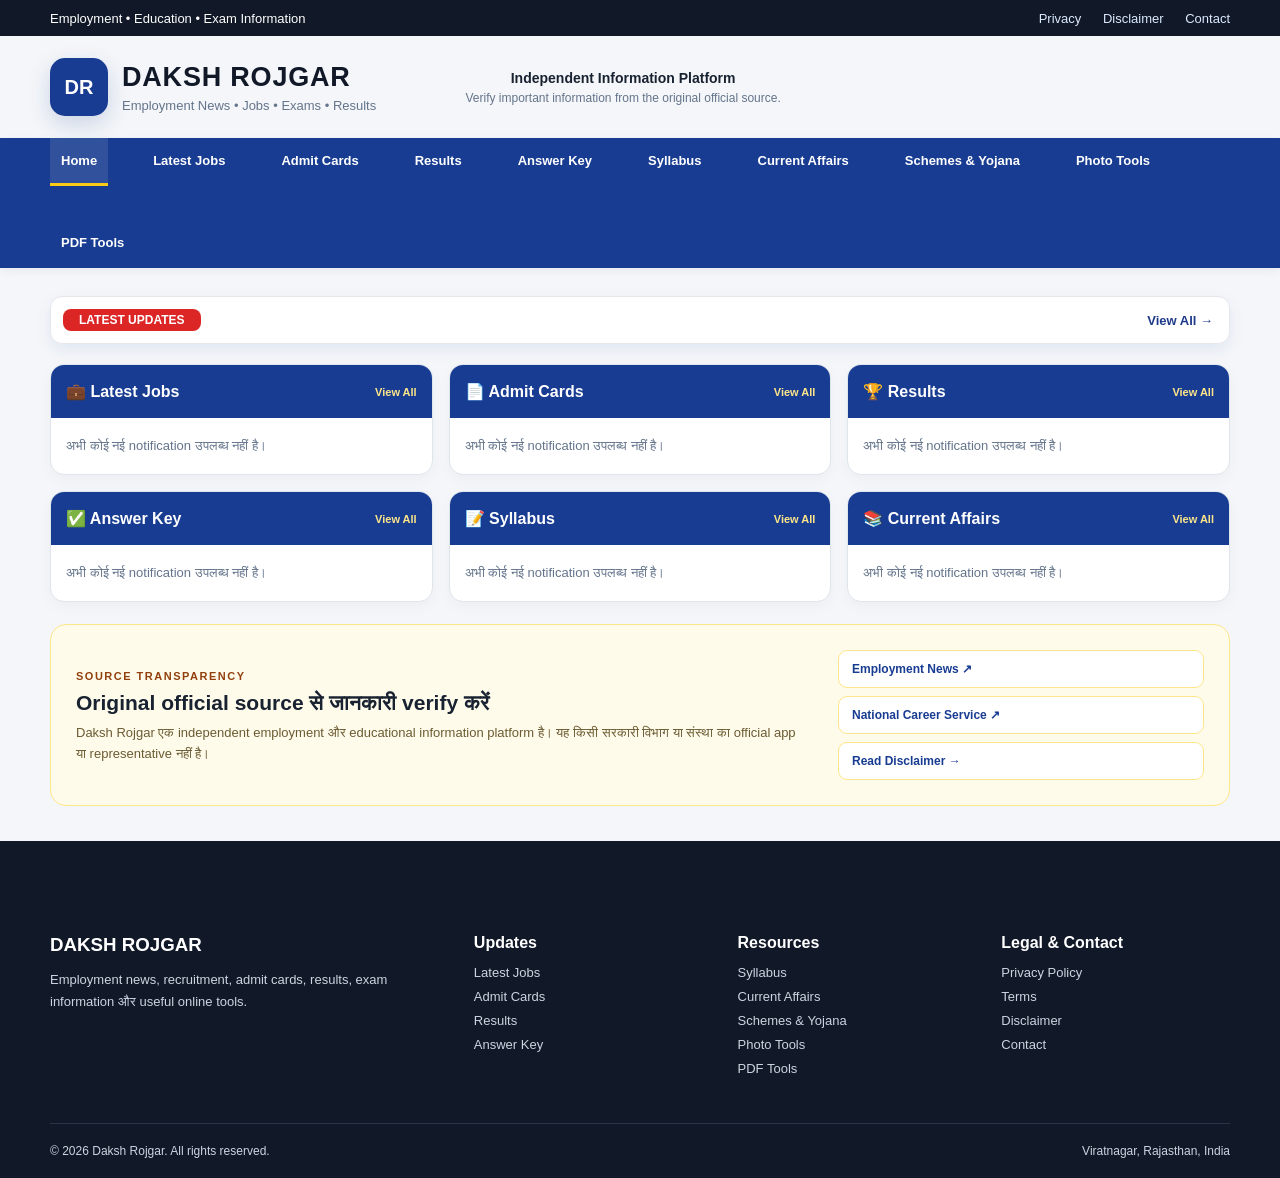
==== commit 0fae51d1: "Remove visible loading placeholders from cached homepage" ====
--- a/index.html
+++ b/index.html
@@ -1,5 +1,5 @@
-<!DOCTYPE html>
-<html lang="en">
+﻿<!DOCTYPE html>
+<html lang="hi-IN">
 <head>
     <meta charset="UTF-8">
 
@@ -102,8 +102,8 @@
             <a href="listing.html?module=syllabus">Syllabus</a>
             <a href="listing.html?module=current_affairs">Current Affairs</a>
             <a href="listing.html?module=yojana">Schemes &amp; Yojana</a>
-            <a href="photo-tools.html">Photo Tools</a>
-            <a href="pdf-tools.html">PDF Tools</a>
+            <a href="photo-workbench.html?tool=background">Photo Tools</a>
+            <a href="pdf-workbench.html?tool=image-to-pdf">PDF Tools</a>
         </nav>
 
     </div>
@@ -115,16 +115,13 @@
     <section class="ticker dr-ticker">
         <strong>LATEST UPDATES</strong>
 
-        <a href="#">
-            Loading latest updates...
-        </a>
+        <span aria-hidden="true"></span>
 
         <a href="#" id="viewAllUpdates">
             View All →
         </a>
     </section>
 
-    
     <section class="dr-info-grid dr-live-panels">
 
         <article class="dr-panel" data-home-module="jobs">
@@ -132,9 +129,7 @@
                 <h2>💼 Latest Jobs</h2>
                 <a href="listing.html?module=jobs">View All</a>
             </div>
-            <div class="dr-panel-links">
-                <div class="dr-panel-loading">Loading latest jobs...</div>
-            </div>
+            <div class="dr-panel-links"></div>
         </article>
 
         <article class="dr-panel" data-home-module="admit_card">
@@ -142,9 +137,7 @@
                 <h2>📄 Admit Cards</h2>
                 <a href="listing.html?module=admit_card">View All</a>
             </div>
-            <div class="dr-panel-links">
-                <div class="dr-panel-loading">Loading admit cards...</div>
-            </div>
+            <div class="dr-panel-links"></div>
         </article>
 
         <article class="dr-panel" data-home-module="result">
@@ -152,9 +145,7 @@
                 <h2>🏆 Results</h2>
                 <a href="listing.html?module=result">View All</a>
             </div>
-            <div class="dr-panel-links">
-                <div class="dr-panel-loading">Loading results...</div>
-            </div>
+            <div class="dr-panel-links"></div>
         </article>
 
         <article class="dr-panel" data-home-module="answer_key">
@@ -162,9 +153,7 @@
                 <h2>✅ Answer Key</h2>
                 <a href="listing.html?module=answer_key">View All</a>
             </div>
-            <div class="dr-panel-links">
-                <div class="dr-panel-loading">Loading answer keys...</div>
-            </div>
+            <div class="dr-panel-links"></div>
         </article>
 
         <article class="dr-panel" data-home-module="syllabus">
@@ -172,9 +161,7 @@
                 <h2>📝 Syllabus</h2>
                 <a href="listing.html?module=syllabus">View All</a>
             </div>
-            <div class="dr-panel-links">
-                <div class="dr-panel-loading">Loading syllabus...</div>
-            </div>
+            <div class="dr-panel-links"></div>
         </article>
 
         <article class="dr-panel" data-home-module="current_affairs">
@@ -182,9 +169,7 @@
                 <h2>📚 Current Affairs</h2>
                 <a href="listing.html?module=current_affairs">View All</a>
             </div>
-            <div class="dr-panel-links">
-                <div class="dr-panel-loading">Loading current affairs...</div>
-            </div>
+            <div class="dr-panel-links"></div>
         </article>
 
     </section>
@@ -256,8 +241,8 @@
             <a href="listing.html?module=syllabus">Syllabus</a>
             <a href="listing.html?module=current_affairs">Current Affairs</a>
             <a href="listing.html?module=yojana">Schemes &amp; Yojana</a>
-            <a href="photo-tools.html">Photo Tools</a>
-            <a href="pdf-tools.html">PDF Tools</a>
+            <a href="photo-workbench.html?tool=background">Photo Tools</a>
+            <a href="pdf-workbench.html?tool=image-to-pdf">PDF Tools</a>
         </div>
 
         <div>
@@ -278,6 +263,7 @@
 </footer>
 
 <script src="script.js"></script>
+<script src="home-routing-fix.js"></script>
 
 </body>
-</html>+</html>
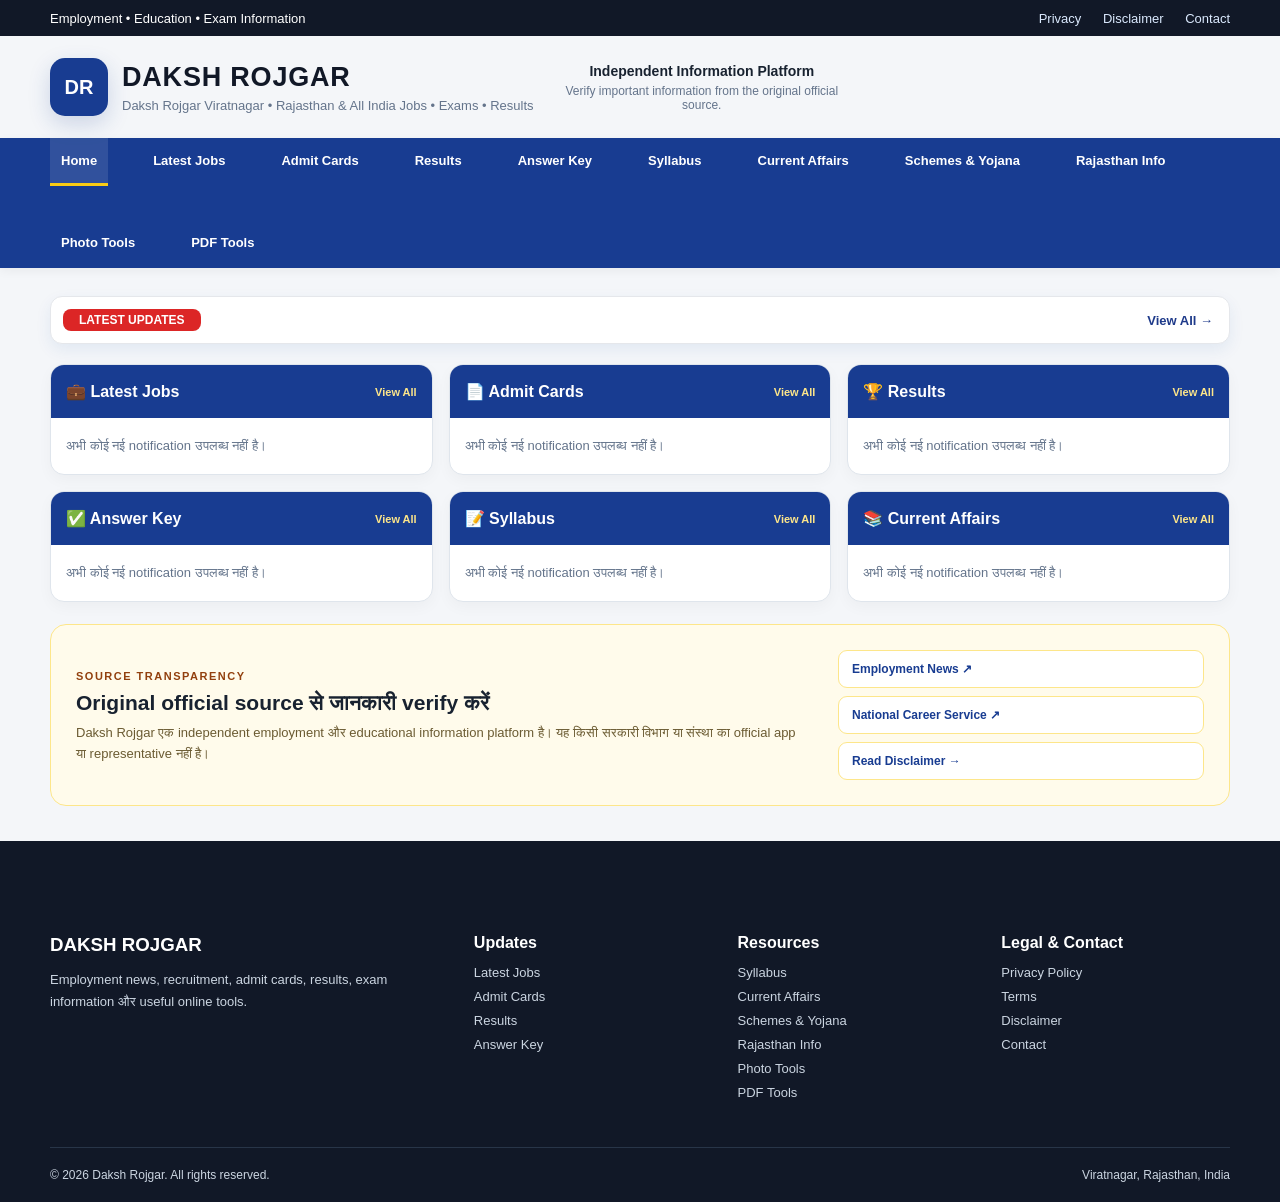
==== commit c1f827b3: "Improve homepage SEO for Daksh Rojgar search visibility" ====
--- a/index.html
+++ b/index.html
@@ -8,12 +8,15 @@
         content="width=device-width, initial-scale=1.0"
     >
 
-    <title>Daksh Rojgar | Employment News, Jobs, Admit Cards, Results & Exam Updates</title>
+    <title>Daksh Rojgar Viratnagar | Rajasthan Jobs, Admit Card, Result & Current Affairs</title>
 
     <meta
         name="description"
-        content="Daksh Rojgar provides employment news, jobs, recruitment updates, admit cards, exam results, answer keys, syllabus, current affairs, schemes and useful photo and PDF tools."
-    >
+        content="Daksh Rojgar Viratnagar provides Rajasthan and All India jobs, recruitment updates, admit cards, results, answer keys, syllabus, current affairs, schemes and useful online tools."
+    >
+
+    <meta name="robots" content="index, follow, max-image-preview:large, max-snippet:-1, max-video-preview:-1">
+    <meta name="author" content="Daksh Rojgar">
 
     <link
         rel="canonical"
@@ -24,11 +27,11 @@
     <meta property="og:site_name" content="Daksh Rojgar">
     <meta
         property="og:title"
-        content="Daksh Rojgar | Jobs, Admit Cards, Results & Exam Updates"
+        content="Daksh Rojgar Viratnagar | Rajasthan Jobs, Admit Cards, Results & Current Affairs"
     >
     <meta
         property="og:description"
-        content="Employment news, jobs, admit cards, results, answer keys, exam updates and useful online tools."
+        content="Rajasthan and All India jobs, recruitment news, admit cards, results, answer keys, current affairs, schemes and useful online tools."
     >
     <meta
         property="og:url"
@@ -40,7 +43,7 @@
       "@context": "https://schema.org",
       "@type": "WebSite",
       "name": "Daksh Rojgar",
-      "alternateName": "Daksh Rojgar Viratnagar",
+      "alternateName": ["Daksh Rojgar Viratnagar", "Daksh Rojgar Rajasthan"],
       "url": "https://mukeshswamibiyawas-bot.github.io/daksh-rojgar-website/"
     }
     </script>
@@ -72,7 +75,7 @@
 
             <div>
                 <h1>DAKSH ROJGAR</h1>
-                <p>Employment News • Jobs • Exams • Results</p>
+                <p>Daksh Rojgar Viratnagar • Rajasthan &amp; All India Jobs • Exams • Results</p>
             </div>
         </a>
 
